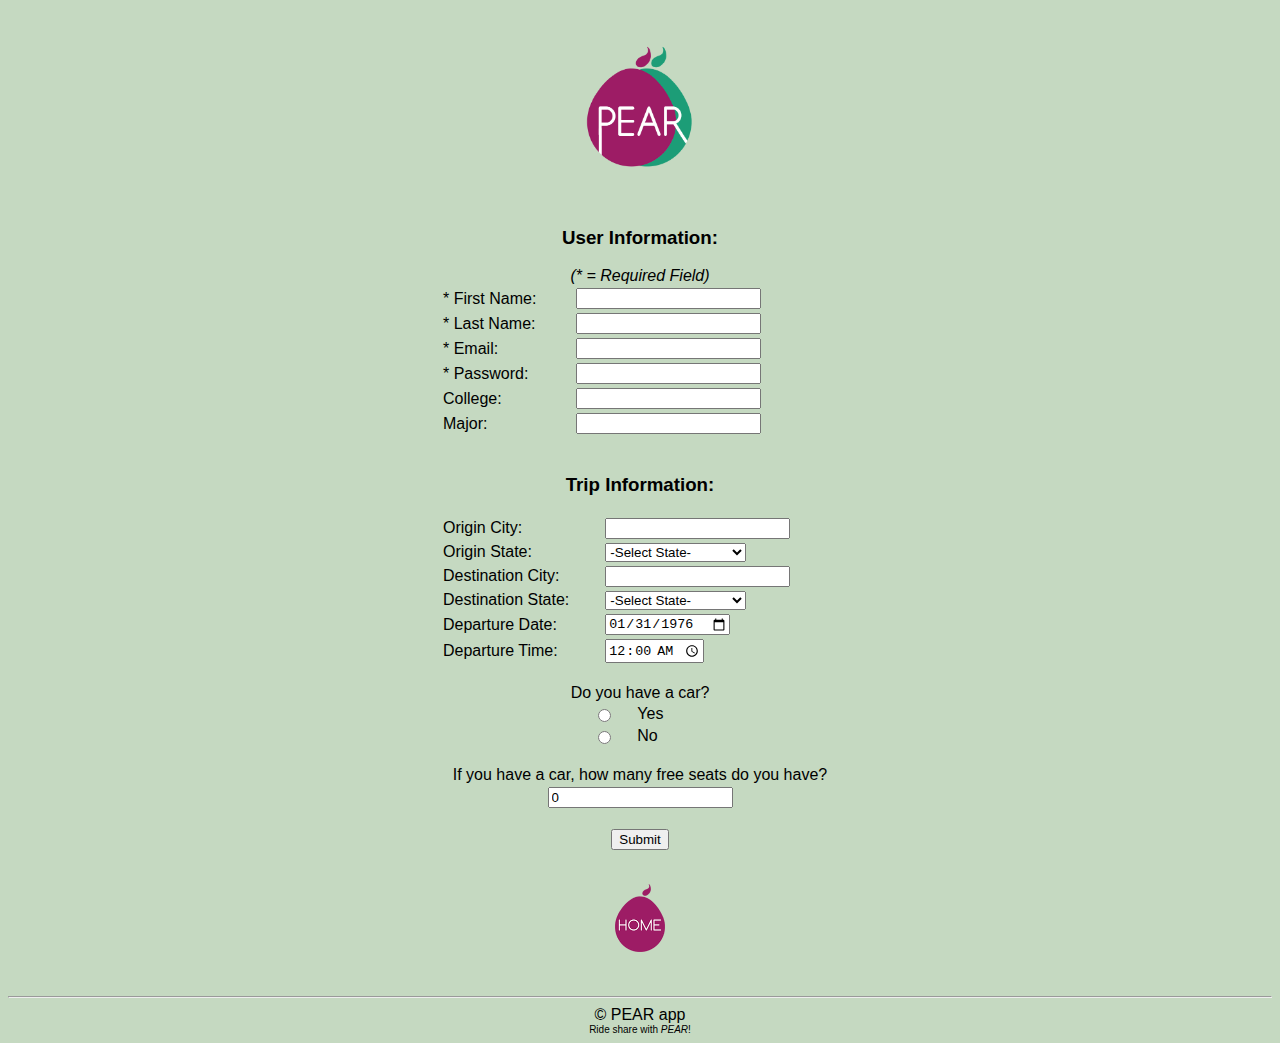
==== newMember.html @ 758a260e "." ====
<HTML>
<TITLE> PEAR - Member Registration
</TITLE>
<STYLE TYPE="text/css">BODY { font-family:sans-serif;}</STYLE>
<BODY BGCOLOR="#c5d9c1" TEXT = "black">

<script type ="text/javascript" src="isEmail.js"></script>
<script type="text/javascript" src="isBlank.js"></script>
<script type ="text/javascript" src="checkRequired.js"></script>

<center>
<br> <br>
<IMG src="Logo.png" width="10%" height="auto", ALIGN = middle><br><br>

<form name="new" action="addMember.php" method="post" onsubmit="return checkRequired();">
<br><h3><b>User Information: </b></h3>
<i>(* = Required Field)</i>
<table width = 400>
<tr><td>* First Name:</td> <td> <input type="text" name="fName" /> </td><td id="fNameReq"></td></tr>
<tr><td>* Last Name: </td> <td> <input type="text" name="lName" /> </td><td id="lNameReq"></td> </tr>
<tr><td>* Email: </td> <td>  <input type="text" name = "Email" /> </td><td id="EmailReq"></td></tr>
<tr><td>* Password: </td> <td> <input type ="password" name = "Pass" /> </td><td id="PassReq"></td></tr>
<tr><td>College: </td> <td> <input type ="text" name = "College" /> </td></tr>
<tr><td>Major: </td> <td> <input type ="text" name = "Major" /> </td></tr>
</table>

<br><h3><b>Trip Information: </b></h3>
<table width = 400>
<tr><td>Origin City:</td> <td> <input type="text" name="oCity" /> </td></tr>
<tr><td>Origin State:</td> <td> <select name="oState">
	<option selected disabled, value="">-Select State-</option>
	<option value="AL">Alabama</option>
	<option value="AK">Alaska</option>
	<option value="AZ">Arizona</option>
	<option value="AR">Arkansas</option>
	<option value="CA">California</option>
	<option value="CO">Colorado</option>
	<option value="CT">Connecticut</option>
	<option value="DE">Delaware</option>
	<option value="DC">District Of Columbia</option>
	<option value="FL">Florida</option>
	<option value="GA">Georgia</option>
	<option value="HI">Hawaii</option>
	<option value="ID">Idaho</option>
	<option value="IL">Illinois</option>
	<option value="IN">Indiana</option>
	<option value="IA">Iowa</option>
	<option value="KS">Kansas</option>
	<option value="KY">Kentucky</option>
	<option value="LA">Louisiana</option>
	<option value="ME">Maine</option>
	<option value="MD">Maryland</option>
	<option value="MA">Massachusetts</option>
	<option value="MI">Michigan</option>
	<option value="MN">Minnesota</option>
	<option value="MS">Mississippi</option>
	<option value="MO">Missouri</option>
	<option value="MT">Montana</option>
	<option value="NE">Nebraska</option>
	<option value="NV">Nevada</option>
	<option value="NH">New Hampshire</option>
	<option value="NJ">New Jersey</option>
	<option value="NM">New Mexico</option>
	<option value="NY">New York</option>
	<option value="NC">North Carolina</option>
	<option value="ND">North Dakota</option>
	<option value="OH">Ohio</option>
	<option value="OK">Oklahoma</option>
	<option value="OR">Oregon</option>
	<option value="PA">Pennsylvania</option>
	<option value="RI">Rhode Island</option>
	<option value="SC">South Carolina</option>
	<option value="SD">South Dakota</option>
	<option value="TN">Tennessee</option>
	<option value="TX">Texas</option>
	<option value="UT">Utah</option>
	<option value="VT">Vermont</option>
	<option value="VA">Virginia</option>
	<option value="WA">Washington</option>
	<option value="WV">West Virginia</option>
	<option value="WI">Wisconsin</option>
	<option value="WY">Wyoming</option>
</select></tr>
<tr><td>Destination City: </td> <td> <input type="text" name="dCity" /> </td> </tr>
<tr><td>Destination State:</td> <td> <select name="dState">
	<option selected disabled value="">-Select State-</option>
	<option value="AL">Alabama</option>
	<option value="AK">Alaska</option>
	<option value="AZ">Arizona</option>
	<option value="AR">Arkansas</option>
	<option value="CA">California</option>
	<option value="CO">Colorado</option>
	<option value="CT">Connecticut</option>
	<option value="DE">Delaware</option>
	<option value="DC">District Of Columbia</option>
	<option value="FL">Florida</option>
	<option value="GA">Georgia</option>
	<option value="HI">Hawaii</option>
	<option value="ID">Idaho</option>
	<option value="IL">Illinois</option>
	<option value="IN">Indiana</option>
	<option value="IA">Iowa</option>
	<option value="KS">Kansas</option>
	<option value="KY">Kentucky</option>
	<option value="LA">Louisiana</option>
	<option value="ME">Maine</option>
	<option value="MD">Maryland</option>
	<option value="MA">Massachusetts</option>
	<option value="MI">Michigan</option>
	<option value="MN">Minnesota</option>
	<option value="MS">Mississippi</option>
	<option value="MO">Missouri</option>
	<option value="MT">Montana</option>
	<option value="NE">Nebraska</option>
	<option value="NV">Nevada</option>
	<option value="NH">New Hampshire</option>
	<option value="NJ">New Jersey</option>
	<option value="NM">New Mexico</option>
	<option value="NY">New York</option>
	<option value="NC">North Carolina</option>
	<option value="ND">North Dakota</option>
	<option value="OH">Ohio</option>
	<option value="OK">Oklahoma</option>
	<option value="OR">Oregon</option>
	<option value="PA">Pennsylvania</option>
	<option value="RI">Rhode Island</option>
	<option value="SC">South Carolina</option>
	<option value="SD">South Dakota</option>
	<option value="TN">Tennessee</option>
	<option value="TX">Texas</option>
	<option value="UT">Utah</option>
	<option value="VT">Vermont</option>
	<option value="VA">Virginia</option>
	<option value="WA">Washington</option>
	<option value="WV">West Virginia</option>
	<option value="WI">Wisconsin</option>
	<option value="WY">Wyoming</option>
</select></tr>
<tr><td>Departure Date:</td> <td> <input type="date" name="dDate" value="1976-01-31" /> </td></tr>
<tr><td>Departure Time: </td> <td> <input type="time" name="dTime" value="00:00:00" /> </td> </tr>
</table>

<br>Do you have a car? <br>
<table width = 100>
<tr><td> <input type="radio" name="Hascar" value="YES" />  </td> <td>Yes </td></tr>
<tr><td> <input type="radio" name="Hascar" value="NO" /> </td> <td> No </td></tr>
</table>
<br>If you have a car, how many free seats do you have?<br>
<table width = 100>
<tr><td> <input type="number" name="Seats" value="0" />  </td> </tr>
</table>

<br><input type="submit" value="Submit">  <br>
</form>
<br>
<a href="isindexSearch.php"><img src='HOME.png' width="4%" height="auto", ALIGN = middle /></a>
<br><br><br>
<hr>
 &copy PEAR app
<br>

<font size = 1> Ride share with <i>PEAR</i>!  </font>

</center>

</BODY>
</HTML>
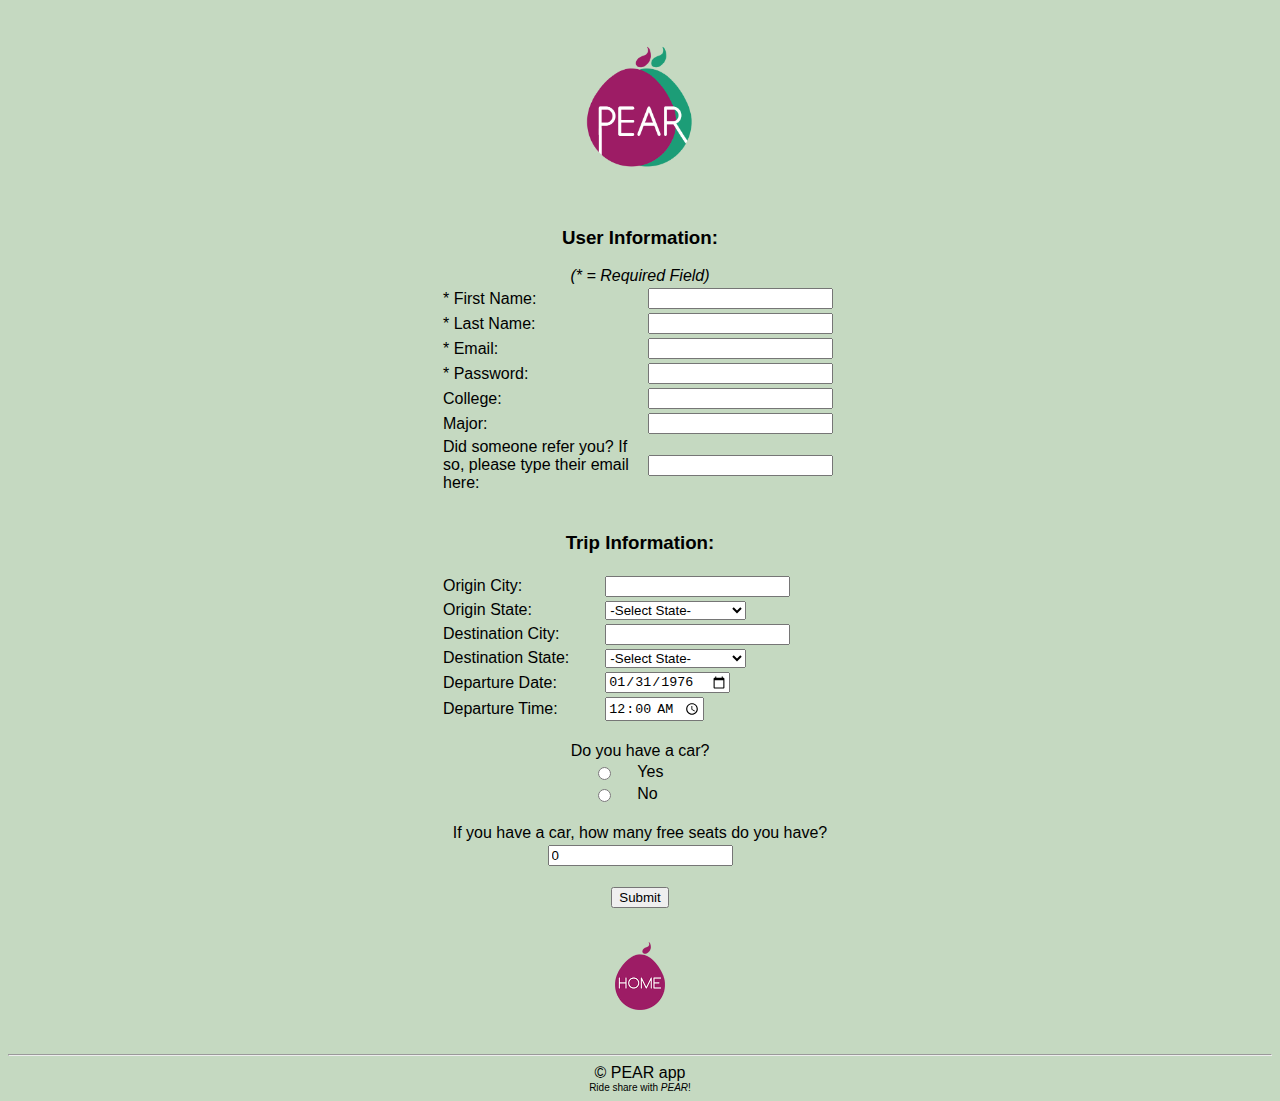
==== commit 43f87f83: "." ====
--- a/newMember.html
+++ b/newMember.html
@@ -22,6 +22,7 @@
 <tr><td>* Password: </td> <td> <input type ="password" name = "Pass" /> </td><td id="PassReq"></td></tr>
 <tr><td>College: </td> <td> <input type ="text" name = "College" /> </td></tr>
 <tr><td>Major: </td> <td> <input type ="text" name = "Major" /> </td></tr>
+<tr><td>Did someone refer you? If so, please type their email here: </td> <td> <input type ="text" name = "Ref" /> </td></tr>
 </table>
 
 <br><h3><b>Trip Information: </b></h3>
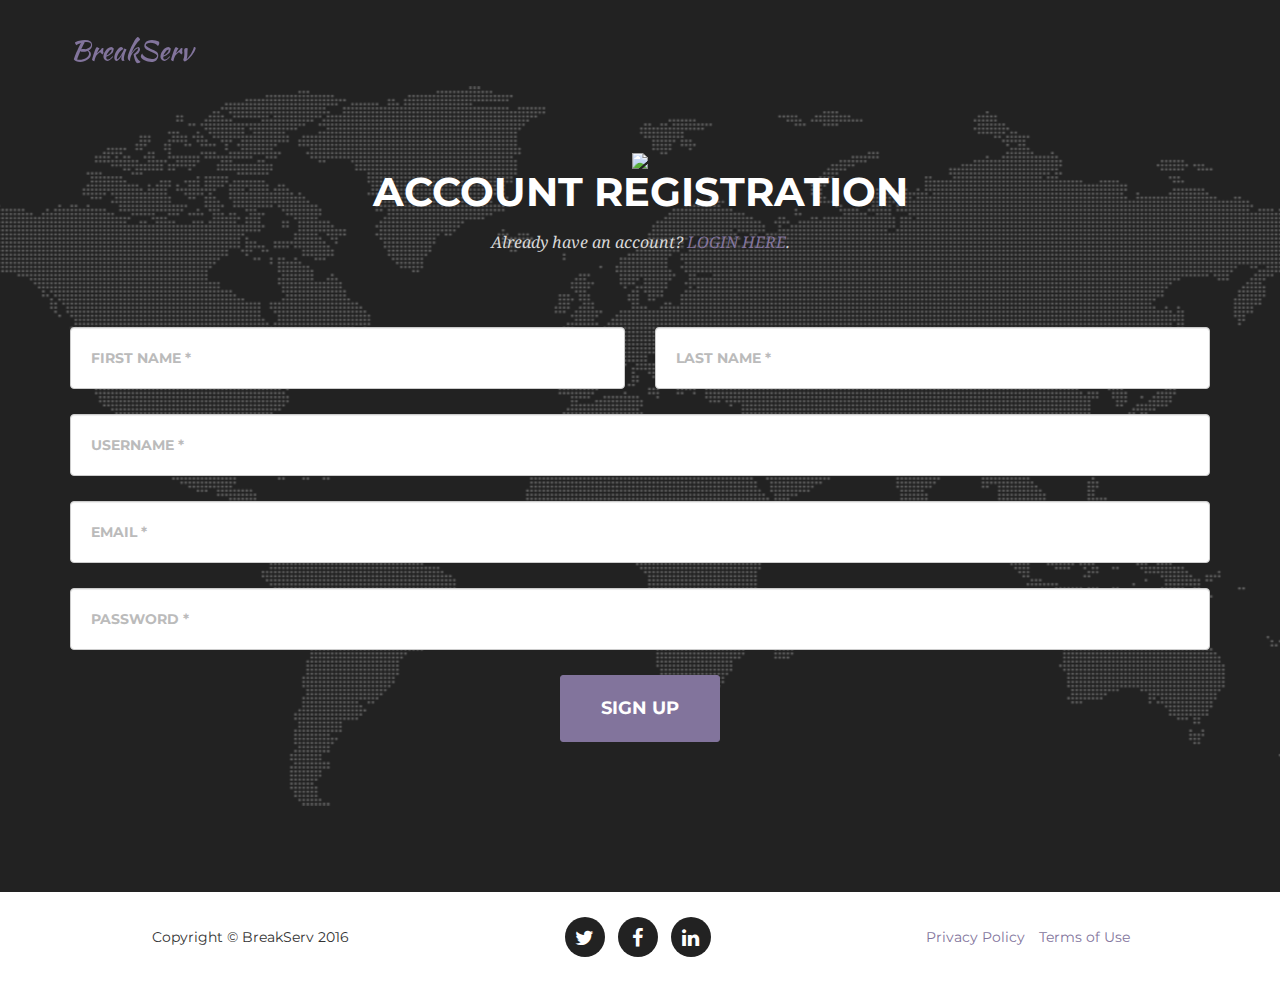
==== commit 102dd42c: "." ====
--- a/newMember.html
+++ b/newMember.html
@@ -1,168 +1,165 @@
-<HTML>
-<TITLE> PEAR - Member Registration
-</TITLE>
-<STYLE TYPE="text/css">BODY { font-family:sans-serif;}</STYLE>
-<BODY BGCOLOR="#c5d9c1" TEXT = "black">
+<!DOCTYPE html>
+<html lang="en">
 
-<script type ="text/javascript" src="isEmail.js"></script>
-<script type="text/javascript" src="isBlank.js"></script>
-<script type ="text/javascript" src="checkRequired.js"></script>
+<head>
 
-<center>
-<br> <br>
-<IMG src="Logo.png" width="10%" height="auto", ALIGN = middle><br><br>
+<!-- ***********************************************************************
+     SKELETAL CODE FROM http://startbootstrap.com/template-overviews/agency/ 
+     *********************************************************************** -->
 
-<form name="new" action="addMember.php" method="post" onsubmit="return checkRequired();">
-<br><h3><b>User Information: </b></h3>
-<i>(* = Required Field)</i>
-<table width = 400>
-<tr><td>* First Name:</td> <td> <input type="text" name="fName" /> </td><td id="fNameReq"></td></tr>
-<tr><td>* Last Name: </td> <td> <input type="text" name="lName" /> </td><td id="lNameReq"></td> </tr>
-<tr><td>* Email: </td> <td>  <input type="text" name = "Email" /> </td><td id="EmailReq"></td></tr>
-<tr><td>* Password: </td> <td> <input type ="password" name = "Pass" /> </td><td id="PassReq"></td></tr>
-<tr><td>College: </td> <td> <input type ="text" name = "College" /> </td></tr>
-<tr><td>Major: </td> <td> <input type ="text" name = "Major" /> </td></tr>
-<tr><td>Did someone refer you? If so, please type their email here: </td> <td> <input type ="text" name = "Ref" /> </td></tr>
-</table>
+    <meta charset="utf-8">
+    <meta http-equiv="X-UA-Compatible" content="IE=edge">
+    <meta name="viewport" content="width=device-width, initial-scale=1">
+    <meta name="description" content="">
+    <meta name="author" content="">
 
-<br><h3><b>Trip Information: </b></h3>
-<table width = 400>
-<tr><td>Origin City:</td> <td> <input type="text" name="oCity" /> </td></tr>
-<tr><td>Origin State:</td> <td> <select name="oState">
-	<option selected disabled, value="">-Select State-</option>
-	<option value="AL">Alabama</option>
-	<option value="AK">Alaska</option>
-	<option value="AZ">Arizona</option>
-	<option value="AR">Arkansas</option>
-	<option value="CA">California</option>
-	<option value="CO">Colorado</option>
-	<option value="CT">Connecticut</option>
-	<option value="DE">Delaware</option>
-	<option value="DC">District Of Columbia</option>
-	<option value="FL">Florida</option>
-	<option value="GA">Georgia</option>
-	<option value="HI">Hawaii</option>
-	<option value="ID">Idaho</option>
-	<option value="IL">Illinois</option>
-	<option value="IN">Indiana</option>
-	<option value="IA">Iowa</option>
-	<option value="KS">Kansas</option>
-	<option value="KY">Kentucky</option>
-	<option value="LA">Louisiana</option>
-	<option value="ME">Maine</option>
-	<option value="MD">Maryland</option>
-	<option value="MA">Massachusetts</option>
-	<option value="MI">Michigan</option>
-	<option value="MN">Minnesota</option>
-	<option value="MS">Mississippi</option>
-	<option value="MO">Missouri</option>
-	<option value="MT">Montana</option>
-	<option value="NE">Nebraska</option>
-	<option value="NV">Nevada</option>
-	<option value="NH">New Hampshire</option>
-	<option value="NJ">New Jersey</option>
-	<option value="NM">New Mexico</option>
-	<option value="NY">New York</option>
-	<option value="NC">North Carolina</option>
-	<option value="ND">North Dakota</option>
-	<option value="OH">Ohio</option>
-	<option value="OK">Oklahoma</option>
-	<option value="OR">Oregon</option>
-	<option value="PA">Pennsylvania</option>
-	<option value="RI">Rhode Island</option>
-	<option value="SC">South Carolina</option>
-	<option value="SD">South Dakota</option>
-	<option value="TN">Tennessee</option>
-	<option value="TX">Texas</option>
-	<option value="UT">Utah</option>
-	<option value="VT">Vermont</option>
-	<option value="VA">Virginia</option>
-	<option value="WA">Washington</option>
-	<option value="WV">West Virginia</option>
-	<option value="WI">Wisconsin</option>
-	<option value="WY">Wyoming</option>
-</select></tr>
-<tr><td>Destination City: </td> <td> <input type="text" name="dCity" /> </td> </tr>
-<tr><td>Destination State:</td> <td> <select name="dState">
-	<option selected disabled value="">-Select State-</option>
-	<option value="AL">Alabama</option>
-	<option value="AK">Alaska</option>
-	<option value="AZ">Arizona</option>
-	<option value="AR">Arkansas</option>
-	<option value="CA">California</option>
-	<option value="CO">Colorado</option>
-	<option value="CT">Connecticut</option>
-	<option value="DE">Delaware</option>
-	<option value="DC">District Of Columbia</option>
-	<option value="FL">Florida</option>
-	<option value="GA">Georgia</option>
-	<option value="HI">Hawaii</option>
-	<option value="ID">Idaho</option>
-	<option value="IL">Illinois</option>
-	<option value="IN">Indiana</option>
-	<option value="IA">Iowa</option>
-	<option value="KS">Kansas</option>
-	<option value="KY">Kentucky</option>
-	<option value="LA">Louisiana</option>
-	<option value="ME">Maine</option>
-	<option value="MD">Maryland</option>
-	<option value="MA">Massachusetts</option>
-	<option value="MI">Michigan</option>
-	<option value="MN">Minnesota</option>
-	<option value="MS">Mississippi</option>
-	<option value="MO">Missouri</option>
-	<option value="MT">Montana</option>
-	<option value="NE">Nebraska</option>
-	<option value="NV">Nevada</option>
-	<option value="NH">New Hampshire</option>
-	<option value="NJ">New Jersey</option>
-	<option value="NM">New Mexico</option>
-	<option value="NY">New York</option>
-	<option value="NC">North Carolina</option>
-	<option value="ND">North Dakota</option>
-	<option value="OH">Ohio</option>
-	<option value="OK">Oklahoma</option>
-	<option value="OR">Oregon</option>
-	<option value="PA">Pennsylvania</option>
-	<option value="RI">Rhode Island</option>
-	<option value="SC">South Carolina</option>
-	<option value="SD">South Dakota</option>
-	<option value="TN">Tennessee</option>
-	<option value="TX">Texas</option>
-	<option value="UT">Utah</option>
-	<option value="VT">Vermont</option>
-	<option value="VA">Virginia</option>
-	<option value="WA">Washington</option>
-	<option value="WV">West Virginia</option>
-	<option value="WI">Wisconsin</option>
-	<option value="WY">Wyoming</option>
-</select></tr>
-<tr><td>Departure Date:</td> <td> <input type="date" name="dDate" value="1976-01-31" /> </td></tr>
-<tr><td>Departure Time: </td> <td> <input type="time" name="dTime" value="00:00:00" /> </td> </tr>
-</table>
+    <title>BreakServ - Register</title>
 
-<br>Do you have a car? <br>
-<table width = 100>
-<tr><td> <input type="radio" name="Hascar" value="YES" />  </td> <td>Yes </td></tr>
-<tr><td> <input type="radio" name="Hascar" value="NO" /> </td> <td> No </td></tr>
-</table>
-<br>If you have a car, how many free seats do you have?<br>
-<table width = 100>
-<tr><td> <input type="number" name="Seats" value="0" />  </td> </tr>
-</table>
+    <!-- Bootstrap Core CSS -->
+    <link href="css/bootstrap.min.css" rel="stylesheet">
 
-<br><input type="submit" value="Submit">  <br>
-</form>
-<br>
-<a href="isindexSearch.php"><img src='HOME.png' width="4%" height="auto", ALIGN = middle /></a>
-<br><br><br>
-<hr>
- &copy PEAR app
-<br>
+    <!-- Custom CSS -->
+    <link href="css/agency.css" rel="stylesheet">
 
-<font size = 1> Ride share with <i>PEAR</i>!  </font>
+    <!-- Custom Fonts -->
+    <link href="font-awesome/css/font-awesome.min.css" rel="stylesheet" type="text/css">
+    <link href="https://fonts.googleapis.com/css?family=Montserrat:400,700" rel="stylesheet" type="text/css">
+    <link href='https://fonts.googleapis.com/css?family=Kaushan+Script' rel='stylesheet' type='text/css'>
+    <link href='https://fonts.googleapis.com/css?family=Droid+Serif:400,700,400italic,700italic' rel='stylesheet' type='text/css'>
+    <link href='https://fonts.googleapis.com/css?family=Roboto+Slab:400,100,300,700' rel='stylesheet' type='text/css'>
 
-</center>
+    <!-- HTML5 Shim and Respond.js IE8 support of HTML5 elements and media queries -->
+    <!-- WARNING: Respond.js doesn't work if you view the page via file:// -->
+    <!--[if lt IE 9]>
+        <script src="https://oss.maxcdn.com/libs/html5shiv/3.7.0/html5shiv.js"></script>
+        <script src="https://oss.maxcdn.com/libs/respond.js/1.4.2/respond.min.js"></script>
+    <![endif]-->
 
-</BODY>
-</HTML>
+</head>
+
+<body id="page-top" class="index">
+
+    <!-- Navigation -->
+    <nav class="navbar navbar-default navbar-fixed-top">
+        <div class="container">
+            <!-- Brand and toggle get grouped for better mobile display -->
+            <div class="navbar-header page-scroll">
+                <button type="button" class="navbar-toggle" data-toggle="collapse" data-target="#bs-example-navbar-collapse-1">
+                    <span class="sr-only">Toggle navigation</span>
+                    <span class="icon-bar"></span>
+                    <span class="icon-bar"></span>
+                    <span class="icon-bar"></span>
+                </button>
+                <!-- Header image from http://www.govisithawaii.com/2013/03/05/our-kauai-dining-guide-has-been-updated/ -->
+                <a class="navbar-brand page-scroll" href="http://atian.mycpanel2.princeton.edu/breakserv/index.html">BreakServ</a>
+            </div>
+
+            <!-- Collect the nav links, forms, and other content for toggling -->
+            <div class="collapse navbar-collapse" id="bs-example-navbar-collapse-1">
+                <ul class="nav navbar-nav navbar-right">
+                    <li class="hidden">
+                        <a href="#page-top"></a>
+                    </li>
+                </ul>
+            </div>
+            <!-- /.navbar-collapse -->
+        </div>
+        <!-- /.container-fluid -->
+    </nav>
+
+    <!-- Registration Section -->
+    <section id="login">
+    <div class="container">
+         <div class="row">
+             <div class="col-lg-12 text-center">
+                 <div class="intro-heading"><img src="http://atian.mycpanel2.princeton.edu/breakserv/img/BSLogo.png" width=80%></div>
+                 <h2 class="section-heading">Account Registration</h2>
+                 <h3 class="section-subheading text-muted">Already have an account? <a href="http://atian.mycpanel2.princeton.edu/breakserv/index.html#login">LOGIN HERE</a>.</h3>
+             </div>
+         </div>
+
+         <div class="row">
+             <div class="col-lg-12 text-center">
+                <FORM action="addMember.php" method="post">
+                    <div class="row">
+
+                        <div class="col-md-6">
+                            <div class="form-group">
+                            <input type="text" class="form-control" placeholder="First Name *" name="fName" required data-validation-required-message="Please enter your first name.">
+                            </div>
+                        </div>
+                    
+                        <div class="col-md-6">
+                            <div class="form-group">
+                            <input type="text" class="form-control" placeholder="Last Name *" name="lName" required data-validation-required-message="Please enter your last name.">
+                            </div>
+                        </div>
+                     </div>
+
+                     <div class="form-group">
+                         <input type="text" class="form-control" placeholder="Username *" name="User" required data-validation-required-message="Please enter your username.">
+                     </div>
+
+                     <div class="form-group">
+                         <input type="text" class="form-control" placeholder="Email *" name="Email" required data-validation-required-message="Please enter your email.">
+                     </div>
+
+                     <div class="form-group">
+                         <input type="password" class="form-control" placeholder="Password *" name="Pass" required data-validation-required-message="Please enter your password.">
+                     </div>
+
+                     <button type="submit" class="btn btn-xl">Sign Up</button></center>
+                </FORM>
+            </div>
+         </div>
+    </section>
+
+    <footer>
+        <div class="container">
+            <div class="row">
+                <div class="col-md-4">
+                    <span class="copyright">Copyright &copy; BreakServ 2016</span>
+                </div>
+                <div class="col-md-4">
+                    <ul class="list-inline social-buttons">
+                        <li><a href="#"><i class="fa fa-twitter"></i></a>
+                        </li>
+                        <li><a href="#"><i class="fa fa-facebook"></i></a>
+                        </li>
+                        <li><a href="#"><i class="fa fa-linkedin"></i></a>
+                        </li>
+                    </ul>
+                </div>
+                <div class="col-md-4">
+                    <ul class="list-inline quicklinks">
+                        <li><a href="#">Privacy Policy</a>
+                        </li>
+                        <li><a href="#">Terms of Use</a>
+                        </li>
+                    </ul>
+                </div>
+            </div>
+        </div>
+    </footer>
+
+    <!-- jQuery -->
+    <script src="js/jquery.js"></script>
+
+    <!-- Bootstrap Core JavaScript -->
+    <script src="js/bootstrap.min.js"></script>
+
+    <!-- Plugin JavaScript -->
+    <script src="http://cdnjs.cloudflare.com/ajax/libs/jquery-easing/1.3/jquery.easing.min.js"></script>
+    <script src="js/classie.js"></script>
+    <script src="js/cbpAnimatedHeader.js"></script>
+
+    <!-- Contact Form JavaScript -->
+    <script src="js/jqBootstrapValidation.js"></script>
+    <script src="js/contact_me.js"></script>
+
+    <!-- Custom Theme JavaScript -->
+    <script src="js/agency.js"></script>
+
+</body>
+
+</html>
--- a/css/agency.css
+++ b/css/agency.css
@@ -0,0 +1 @@
+body{overflow-x:hidden;font-family:"Roboto Slab","Helvetica Neue",Helvetica,Arial,sans-serif}.text-muted{color:#d8d8d8}.text-primary{color:#82749c}p{font-size:14px;line-height:1.75}p.large{font-size:16px}a,a:hover,a:focus,a:active,a.active{outline:0}a{color:#82749c}a:hover,a:focus,a:active,a.active{color:#749c76}h1,h2,h3,h4,h5,h6{font-family:Montserrat,"Helvetica Neue",Helvetica,Arial,sans-serif;text-transform:uppercase;font-weight:700}.img-centered{margin:0 auto}.bg-light-gray{background-color:#f7f7f7}.bg-darkest-gray{background-color:#222}.btn-primary{color:#fff;background-color:#82749c;border-color:#82749c;font-family:Montserrat,"Helvetica Neue",Helvetica,Arial,sans-serif;text-transform:uppercase;font-weight:700}.btn-primary:hover,.btn-primary:focus,.btn-primary:active,.btn-primary.active,.open .dropdown-toggle.btn-primary{color:#fff;background-color:#749c76;border-color:#f6bf01}.btn-primary:active,.btn-primary.active,.open .dropdown-toggle.btn-primary{background-image:none}.btn-primary.disabled,.btn-primary[disabled],fieldset[disabled] .btn-primary,.btn-primary.disabled:hover,.btn-primary[disabled]:hover,fieldset[disabled] .btn-primary:hover,.btn-primary.disabled:focus,.btn-primary[disabled]:focus,fieldset[disabled] .btn-primary:focus,.btn-primary.disabled:active,.btn-primary[disabled]:active,fieldset[disabled] .btn-primary:active,.btn-primary.disabled.active,.btn-primary[disabled].active,fieldset[disabled] .btn-primary.active{background-color:#82749c;border-color:#82749c}.btn-primary .badge{color:#82749c;background-color:#fff}.btn-xl{color:#fff;background-color:#82749c;border-color:#82749c;font-family:Montserrat,"Helvetica Neue",Helvetica,Arial,sans-serif;text-transform:uppercase;font-weight:700;border-radius:3px;font-size:18px;padding:20px 40px}.btn-xl:hover,.btn-xl:focus,.btn-xl:active,.btn-xl.active,.open .dropdown-toggle.btn-xl{color:#fff;background-color:#749c76;border-color:#f6bf01}.btn-xl:active,.btn-xl.active,.open .dropdown-toggle.btn-xl{background-image:none}.btn-xl.disabled,.btn-xl[disabled],fieldset[disabled] .btn-xl,.btn-xl.disabled:hover,.btn-xl[disabled]:hover,fieldset[disabled] .btn-xl:hover,.btn-xl.disabled:focus,.btn-xl[disabled]:focus,fieldset[disabled] .btn-xl:focus,.btn-xl.disabled:active,.btn-xl[disabled]:active,fieldset[disabled] .btn-xl:active,.btn-xl.disabled.active,.btn-xl[disabled].active,fieldset[disabled] .btn-xl.active{background-color:#82749c;border-color:#82749c}.btn-xl .badge{color:#82749c;background-color:#fff}.navbar-default{background-color:#222;border-color:transparent}.navbar-default .navbar-brand{color:#82749c;font-family:"Kaushan Script","Helvetica Neue",Helvetica,Arial,cursive}.navbar-default .navbar-brand:hover,.navbar-default .navbar-brand:focus,.navbar-default .navbar-brand:active,.navbar-default .navbar-brand.active{color:#749c76}.navbar-default .navbar-collapse{border-color:rgba(255,255,255,.02)}.navbar-default .navbar-toggle{background-color:#82749c;border-color:#82749c}.navbar-default .navbar-toggle .icon-bar{background-color:#fff}.navbar-default .navbar-toggle:hover,.navbar-default .navbar-toggle:focus{background-color:#82749c}.navbar-default .nav li a{font-family:Montserrat,"Helvetica Neue",Helvetica,Arial,sans-serif;text-transform:uppercase;font-weight:400;letter-spacing:1px;color:#fff}.navbar-default .nav li a:hover,.navbar-default .nav li a:focus{color:#82749c;outline:0}.navbar-default .navbar-nav>.active>a{border-radius:0;color:#fff;background-color:#82749c}.navbar-default .navbar-nav>.active>a:hover,.navbar-default .navbar-nav>.active>a:focus{color:#fff;background-color:#749c76}@media (min-width:768px){.navbar-default{background-color:transparent;padding:25px 0;-webkit-transition:padding .3s;-moz-transition:padding .3s;transition:padding .3s;border:0}.navbar-default .navbar-brand{font-size:2em;-webkit-transition:all .3s;-moz-transition:all .3s;transition:all .3s}.navbar-default .navbar-nav>.active>a{border-radius:3px}.navbar-default.navbar-shrink{background-color:#222;padding:10px 0}.navbar-default.navbar-shrink .navbar-brand{font-size:1.5em}}header{background-image:url(../img/header-bg.jpg);background-repeat:none;background-attachment:scroll;background-position:center center;-webkit-background-size:cover;-moz-background-size:cover;background-size:cover;-o-background-size:cover;text-align:center;color:#fff}header .intro-text{padding-top:100px;padding-bottom:50px}header .intro-text .intro-lead-in{font-family:"Droid Serif","Helvetica Neue",Helvetica,Arial,sans-serif;font-style:italic;font-size:22px;line-height:22px;margin-bottom:25px}header .intro-text .intro-heading{font-family:Montserrat,"Helvetica Neue",Helvetica,Arial,sans-serif;text-transform:uppercase;font-weight:700;font-size:50px;line-height:50px;margin-bottom:25px}@media (min-width:768px){header .intro-text{padding-top:300px;padding-bottom:200px}header .intro-text .intro-lead-in{font-family:"Droid Serif","Helvetica Neue",Helvetica,Arial,sans-serif;font-style:italic;font-size:40px;line-height:40px;margin-bottom:25px}header .intro-text .intro-heading{font-family:Montserrat,"Helvetica Neue",Helvetica,Arial,sans-serif;text-transform:uppercase;font-weight:700;font-size:75px;line-height:75px;margin-bottom:50px}}section{padding:100px 0}section h2.section-heading{font-size:40px;margin-top:0;margin-bottom:15px}section h3.section-subheading{font-size:16px;font-family:"Droid Serif","Helvetica Neue",Helvetica,Arial,sans-serif;text-transform:none;font-style:italic;font-weight:400;margin-bottom:75px}@media (min-width:768px){section{padding:150px 0}}.service-heading{margin:15px 0;text-transform:none}#portfolio .portfolio-item{margin:0 0 15px;right:0}#portfolio .portfolio-item .portfolio-link{display:block;position:relative;max-width:400px;margin:0 auto}#portfolio .portfolio-item .portfolio-link .portfolio-hover{background:rgba(254,209,54,.9);position:absolute;width:100%;height:100%;opacity:0;transition:all ease .5s;-webkit-transition:all ease .5s;-moz-transition:all ease .5s}#portfolio .portfolio-item .portfolio-link .portfolio-hover:hover{opacity:1}#portfolio .portfolio-item .portfolio-link .portfolio-hover .portfolio-hover-content{position:absolute;width:100%;height:20px;font-size:20px;text-align:center;top:50%;margin-top:-12px;color:#fff}#portfolio .portfolio-item .portfolio-link .portfolio-hover .portfolio-hover-content i{margin-top:-12px}#portfolio .portfolio-item .portfolio-link .portfolio-hover .portfolio-hover-content h3,#portfolio .portfolio-item .portfolio-link .portfolio-hover .portfolio-hover-content h4{margin:0}#portfolio .portfolio-item .portfolio-caption{max-width:400px;margin:0 auto;background-color:#fff;text-align:center;padding:25px}#portfolio .portfolio-item .portfolio-caption h4{text-transform:none;margin:0}#portfolio .portfolio-item .portfolio-caption p{font-family:"Droid Serif","Helvetica Neue",Helvetica,Arial,sans-serif;font-style:italic;font-size:16px;margin:0}#portfolio *{z-index:2}@media (min-width:767px){#portfolio .portfolio-item{margin:0 0 30px}}.timeline{list-style:none;padding:0;position:relative}.timeline:before{top:0;bottom:0;position:absolute;content:"";width:2px;background-color:#f1f1f1;left:40px;margin-left:-1.5px}.timeline>li{margin-bottom:50px;position:relative;min-height:50px}.timeline>li:before,.timeline>li:after{content:" ";display:table}.timeline>li:after{clear:both}.timeline>li .timeline-panel{width:100%;float:right;padding:0 20px 0 100px;position:relative;text-align:left}.timeline>li .timeline-panel:before{border-left-width:0;border-right-width:15px;left:-15px;right:auto}.timeline>li .timeline-panel:after{border-left-width:0;border-right-width:14px;left:-14px;right:auto}.timeline>li .timeline-image{left:0;margin-left:0;width:80px;height:80px;position:absolute;z-index:100;background-color:#82749c;color:#fff;border-radius:100%;border:7px solid #f1f1f1;text-align:center}.timeline>li .timeline-image h4{font-size:10px;margin-top:12px;line-height:14px}.timeline>li.timeline-inverted>.timeline-panel{float:right;text-align:left;padding:0 20px 0 100px}.timeline>li.timeline-inverted>.timeline-panel:before{border-left-width:0;border-right-width:15px;left:-15px;right:auto}.timeline>li.timeline-inverted>.timeline-panel:after{border-left-width:0;border-right-width:14px;left:-14px;right:auto}.timeline>li:last-child{margin-bottom:0}.timeline .timeline-heading h4{margin-top:0;color:inherit}.timeline .timeline-heading h4.subheading{text-transform:none}.timeline .timeline-body>p,.timeline .timeline-body>ul{margin-bottom:0}@media (min-width:768px){.timeline:before{left:50%}.timeline>li{margin-bottom:100px;min-height:100px}.timeline>li .timeline-panel{width:41%;float:left;padding:0 20px 20px 30px;text-align:right}.timeline>li .timeline-image{width:100px;height:100px;left:50%;margin-left:-50px}.timeline>li .timeline-image h4{font-size:13px;margin-top:16px;line-height:18px}.timeline>li.timeline-inverted>.timeline-panel{float:right;text-align:left;padding:0 30px 20px 20px}}@media (min-width:992px){.timeline>li{min-height:150px}.timeline>li .timeline-panel{padding:0 20px 20px}.timeline>li .timeline-image{width:150px;height:150px;margin-left:-75px}.timeline>li .timeline-image h4{font-size:18px;margin-top:30px;line-height:26px}.timeline>li.timeline-inverted>.timeline-panel{padding:0 20px 20px}}@media (min-width:1200px){.timeline>li{min-height:170px}.timeline>li .timeline-panel{padding:0 20px 20px 100px}.timeline>li .timeline-image{width:170px;height:170px;margin-left:-85px}.timeline>li .timeline-image h4{margin-top:40px}.timeline>li.timeline-inverted>.timeline-panel{padding:0 100px 20px 20px}}.team-member{text-align:center;margin-bottom:50px}.team-member img{margin:0 auto;border:7px solid #fff}.team-member h4{margin-top:25px;margin-bottom:0;text-transform:none}.team-member p{margin-top:0}aside.clients img{margin:50px auto}section#login{background-color:#222;background-image:url(../img/map-image.png);background-position:center;background-repeat:no-repeat}section#login .section-heading{color:#fff}section#login .form-group{margin-bottom:25px}section#login .form-group input,section#login .form-group textarea{padding:20px}section#login .form-group input.form-control{height:auto}section#login .form-group textarea.form-control{height:236px}section#login .form-control:focus{border-color:#82749c;box-shadow:none}section#login ::-webkit-input-placeholder{font-family:Montserrat,"Helvetica Neue",Helvetica,Arial,sans-serif;text-transform:uppercase;font-weight:700;color:#bbb}section#login :-moz-placeholder{font-family:Montserrat,"Helvetica Neue",Helvetica,Arial,sans-serif;text-transform:uppercase;font-weight:700;color:#bbb}section#login ::-moz-placeholder{font-family:Montserrat,"Helvetica Neue",Helvetica,Arial,sans-serif;text-transform:uppercase;font-weight:700;color:#bbb}section#login :-ms-input-placeholder{font-family:Montserrat,"Helvetica Neue",Helvetica,Arial,sans-serif;text-transform:uppercase;font-weight:700;color:#bbb}section#login .text-danger{color:#e74c3c}footer{padding:25px 0;text-align:center}footer span.copyright{line-height:40px;font-family:Montserrat,"Helvetica Neue",Helvetica,Arial,sans-serif;text-transform:uppercase;text-transform:none}footer ul.quicklinks{margin-bottom:0;line-height:40px;font-family:Montserrat,"Helvetica Neue",Helvetica,Arial,sans-serif;text-transform:uppercase;text-transform:none}ul.social-buttons{margin-bottom:0}ul.social-buttons li a{display:block;background-color:#222;height:40px;width:40px;border-radius:100%;font-size:20px;line-height:40px;color:#fff;outline:0;-webkit-transition:all .3s;-moz-transition:all .3s;transition:all .3s}ul.social-buttons li a:hover,ul.social-buttons li a:focus,ul.social-buttons li a:active{background-color:#82749c}.btn:focus,.btn:active,.btn.active,.btn:active:focus{outline:0}.portfolio-modal .modal-content{border-radius:0;background-clip:border-box;-webkit-box-shadow:none;box-shadow:none;border:0;min-height:100%;padding:100px 0;text-align:center}.portfolio-modal .modal-content h2{margin-bottom:15px;font-size:3em}.portfolio-modal .modal-content p{margin-bottom:30px}.portfolio-modal .modal-content p.item-intro{margin:20px 0 30px;font-family:"Droid Serif","Helvetica Neue",Helvetica,Arial,sans-serif;font-style:italic;font-size:16px}.portfolio-modal .modal-content ul.list-inline{margin-bottom:30px;margin-top:0}.portfolio-modal .modal-content img{margin-bottom:30px}.portfolio-modal .close-modal{position:absolute;width:75px;height:75px;background-color:transparent;top:25px;right:25px;cursor:pointer}.portfolio-modal .close-modal:hover{opacity:.3}.portfolio-modal .close-modal .lr{height:75px;width:1px;margin-left:35px;background-color:#222;transform:rotate(45deg);-ms-transform:rotate(45deg);-webkit-transform:rotate(45deg);z-index:1051}.portfolio-modal .close-modal .lr .rl{height:75px;width:1px;background-color:#222;transform:rotate(90deg);-ms-transform:rotate(90deg);-webkit-transform:rotate(90deg);z-index:1052}.portfolio-modal .modal-backdrop{opacity:0;display:none}::-moz-selection{text-shadow:none;background:#82749c}::selection{text-shadow:none;background:#82749c}img::selection{background:0 0}img::-moz-selection{background:0 0}body{webkit-tap-highlight-color:#82749c}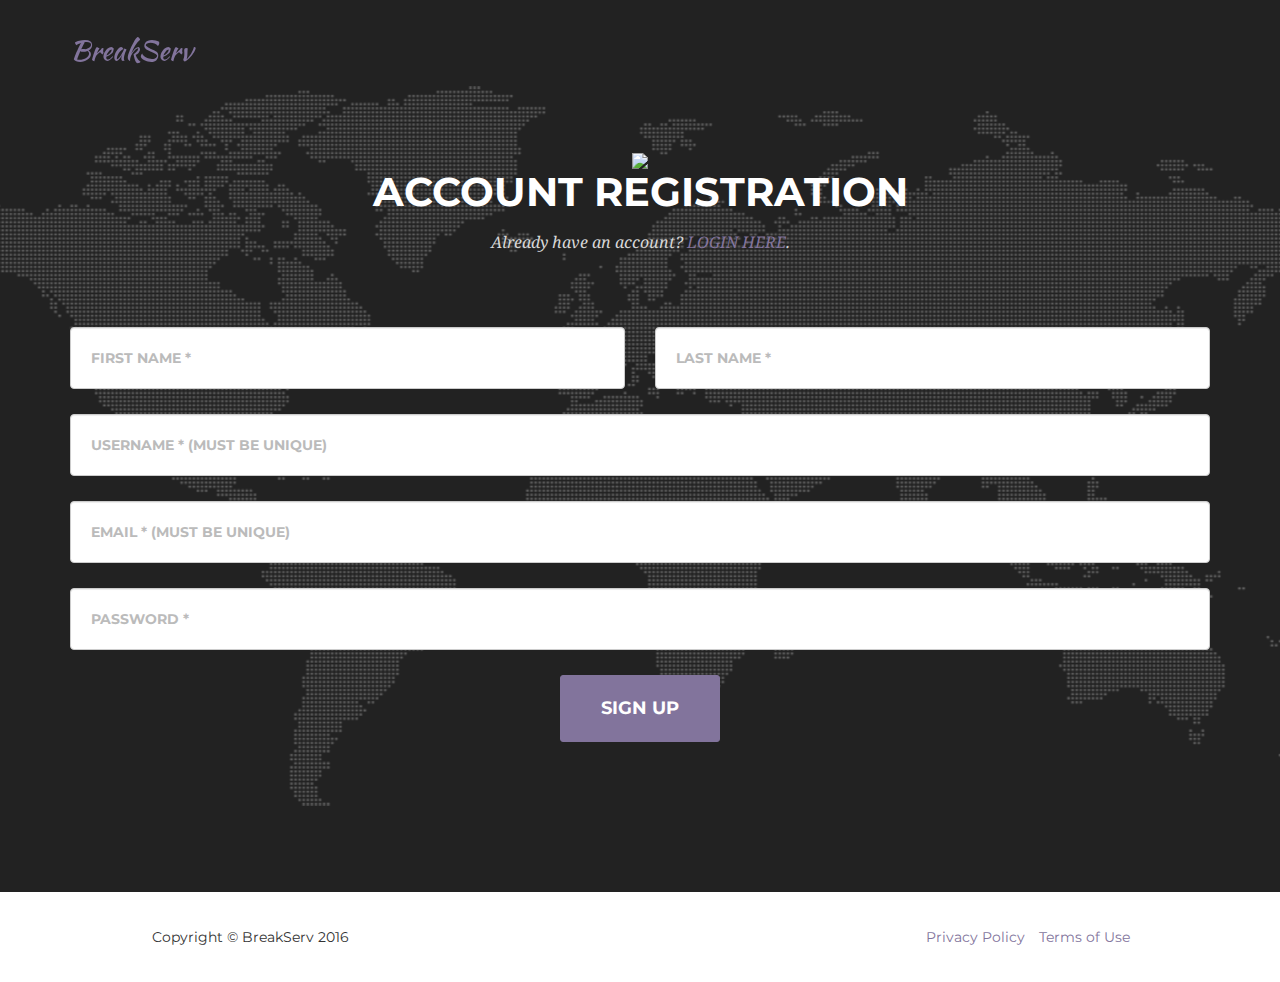
==== commit 64a54ebf: "." ====
--- a/newMember.html
+++ b/newMember.html
@@ -4,7 +4,7 @@
 <head>
 
 <!-- ***********************************************************************
-     SKELETAL CODE FROM http://startbootstrap.com/template-overviews/agency/ 
+     TEMPLATE FROM http://startbootstrap.com/template-overviews/agency/ 
      *********************************************************************** -->
 
     <meta charset="utf-8">
@@ -97,11 +97,11 @@
                      </div>
 
                      <div class="form-group">
-                         <input type="text" class="form-control" placeholder="Username *" name="User" required data-validation-required-message="Please enter your username.">
+                         <input type="text" class="form-control" placeholder="Username * (must be unique)" name="User" required data-validation-required-message="Please enter your username.">
                      </div>
 
                      <div class="form-group">
-                         <input type="text" class="form-control" placeholder="Email *" name="Email" required data-validation-required-message="Please enter your email.">
+                         <input type="text" class="form-control" placeholder="Email * (must be unique)" name="Email" required data-validation-required-message="Please enter your email.">
                      </div>
 
                      <div class="form-group">
@@ -122,17 +122,11 @@
                 </div>
                 <div class="col-md-4">
                     <ul class="list-inline social-buttons">
-                        <li><a href="#"><i class="fa fa-twitter"></i></a>
-                        </li>
-                        <li><a href="#"><i class="fa fa-facebook"></i></a>
-                        </li>
-                        <li><a href="#"><i class="fa fa-linkedin"></i></a>
-                        </li>
                     </ul>
                 </div>
                 <div class="col-md-4">
                     <ul class="list-inline quicklinks">
-                        <li><a href="#">Privacy Policy</a>
+                        <li><a href="pp.html" target="_blank">Privacy Policy</a>
                         </li>
                         <li><a href="#">Terms of Use</a>
                         </li>
--- a/css/agency.css
+++ b/css/agency.css
@@ -1 +1,7 @@
-body{overflow-x:hidden;font-family:"Roboto Slab","Helvetica Neue",Helvetica,Arial,sans-serif}.text-muted{color:#d8d8d8}.text-primary{color:#82749c}p{font-size:14px;line-height:1.75}p.large{font-size:16px}a,a:hover,a:focus,a:active,a.active{outline:0}a{color:#82749c}a:hover,a:focus,a:active,a.active{color:#749c76}h1,h2,h3,h4,h5,h6{font-family:Montserrat,"Helvetica Neue",Helvetica,Arial,sans-serif;text-transform:uppercase;font-weight:700}.img-centered{margin:0 auto}.bg-light-gray{background-color:#f7f7f7}.bg-darkest-gray{background-color:#222}.btn-primary{color:#fff;background-color:#82749c;border-color:#82749c;font-family:Montserrat,"Helvetica Neue",Helvetica,Arial,sans-serif;text-transform:uppercase;font-weight:700}.btn-primary:hover,.btn-primary:focus,.btn-primary:active,.btn-primary.active,.open .dropdown-toggle.btn-primary{color:#fff;background-color:#749c76;border-color:#f6bf01}.btn-primary:active,.btn-primary.active,.open .dropdown-toggle.btn-primary{background-image:none}.btn-primary.disabled,.btn-primary[disabled],fieldset[disabled] .btn-primary,.btn-primary.disabled:hover,.btn-primary[disabled]:hover,fieldset[disabled] .btn-primary:hover,.btn-primary.disabled:focus,.btn-primary[disabled]:focus,fieldset[disabled] .btn-primary:focus,.btn-primary.disabled:active,.btn-primary[disabled]:active,fieldset[disabled] .btn-primary:active,.btn-primary.disabled.active,.btn-primary[disabled].active,fieldset[disabled] .btn-primary.active{background-color:#82749c;border-color:#82749c}.btn-primary .badge{color:#82749c;background-color:#fff}.btn-xl{color:#fff;background-color:#82749c;border-color:#82749c;font-family:Montserrat,"Helvetica Neue",Helvetica,Arial,sans-serif;text-transform:uppercase;font-weight:700;border-radius:3px;font-size:18px;padding:20px 40px}.btn-xl:hover,.btn-xl:focus,.btn-xl:active,.btn-xl.active,.open .dropdown-toggle.btn-xl{color:#fff;background-color:#749c76;border-color:#f6bf01}.btn-xl:active,.btn-xl.active,.open .dropdown-toggle.btn-xl{background-image:none}.btn-xl.disabled,.btn-xl[disabled],fieldset[disabled] .btn-xl,.btn-xl.disabled:hover,.btn-xl[disabled]:hover,fieldset[disabled] .btn-xl:hover,.btn-xl.disabled:focus,.btn-xl[disabled]:focus,fieldset[disabled] .btn-xl:focus,.btn-xl.disabled:active,.btn-xl[disabled]:active,fieldset[disabled] .btn-xl:active,.btn-xl.disabled.active,.btn-xl[disabled].active,fieldset[disabled] .btn-xl.active{background-color:#82749c;border-color:#82749c}.btn-xl .badge{color:#82749c;background-color:#fff}.navbar-default{background-color:#222;border-color:transparent}.navbar-default .navbar-brand{color:#82749c;font-family:"Kaushan Script","Helvetica Neue",Helvetica,Arial,cursive}.navbar-default .navbar-brand:hover,.navbar-default .navbar-brand:focus,.navbar-default .navbar-brand:active,.navbar-default .navbar-brand.active{color:#749c76}.navbar-default .navbar-collapse{border-color:rgba(255,255,255,.02)}.navbar-default .navbar-toggle{background-color:#82749c;border-color:#82749c}.navbar-default .navbar-toggle .icon-bar{background-color:#fff}.navbar-default .navbar-toggle:hover,.navbar-default .navbar-toggle:focus{background-color:#82749c}.navbar-default .nav li a{font-family:Montserrat,"Helvetica Neue",Helvetica,Arial,sans-serif;text-transform:uppercase;font-weight:400;letter-spacing:1px;color:#fff}.navbar-default .nav li a:hover,.navbar-default .nav li a:focus{color:#82749c;outline:0}.navbar-default .navbar-nav>.active>a{border-radius:0;color:#fff;background-color:#82749c}.navbar-default .navbar-nav>.active>a:hover,.navbar-default .navbar-nav>.active>a:focus{color:#fff;background-color:#749c76}@media (min-width:768px){.navbar-default{background-color:transparent;padding:25px 0;-webkit-transition:padding .3s;-moz-transition:padding .3s;transition:padding .3s;border:0}.navbar-default .navbar-brand{font-size:2em;-webkit-transition:all .3s;-moz-transition:all .3s;transition:all .3s}.navbar-default .navbar-nav>.active>a{border-radius:3px}.navbar-default.navbar-shrink{background-color:#222;padding:10px 0}.navbar-default.navbar-shrink .navbar-brand{font-size:1.5em}}header{background-image:url(../img/header-bg.jpg);background-repeat:none;background-attachment:scroll;background-position:center center;-webkit-background-size:cover;-moz-background-size:cover;background-size:cover;-o-background-size:cover;text-align:center;color:#fff}header .intro-text{padding-top:100px;padding-bottom:50px}header .intro-text .intro-lead-in{font-family:"Droid Serif","Helvetica Neue",Helvetica,Arial,sans-serif;font-style:italic;font-size:22px;line-height:22px;margin-bottom:25px}header .intro-text .intro-heading{font-family:Montserrat,"Helvetica Neue",Helvetica,Arial,sans-serif;text-transform:uppercase;font-weight:700;font-size:50px;line-height:50px;margin-bottom:25px}@media (min-width:768px){header .intro-text{padding-top:300px;padding-bottom:200px}header .intro-text .intro-lead-in{font-family:"Droid Serif","Helvetica Neue",Helvetica,Arial,sans-serif;font-style:italic;font-size:40px;line-height:40px;margin-bottom:25px}header .intro-text .intro-heading{font-family:Montserrat,"Helvetica Neue",Helvetica,Arial,sans-serif;text-transform:uppercase;font-weight:700;font-size:75px;line-height:75px;margin-bottom:50px}}section{padding:100px 0}section h2.section-heading{font-size:40px;margin-top:0;margin-bottom:15px}section h3.section-subheading{font-size:16px;font-family:"Droid Serif","Helvetica Neue",Helvetica,Arial,sans-serif;text-transform:none;font-style:italic;font-weight:400;margin-bottom:75px}@media (min-width:768px){section{padding:150px 0}}.service-heading{margin:15px 0;text-transform:none}#portfolio .portfolio-item{margin:0 0 15px;right:0}#portfolio .portfolio-item .portfolio-link{display:block;position:relative;max-width:400px;margin:0 auto}#portfolio .portfolio-item .portfolio-link .portfolio-hover{background:rgba(254,209,54,.9);position:absolute;width:100%;height:100%;opacity:0;transition:all ease .5s;-webkit-transition:all ease .5s;-moz-transition:all ease .5s}#portfolio .portfolio-item .portfolio-link .portfolio-hover:hover{opacity:1}#portfolio .portfolio-item .portfolio-link .portfolio-hover .portfolio-hover-content{position:absolute;width:100%;height:20px;font-size:20px;text-align:center;top:50%;margin-top:-12px;color:#fff}#portfolio .portfolio-item .portfolio-link .portfolio-hover .portfolio-hover-content i{margin-top:-12px}#portfolio .portfolio-item .portfolio-link .portfolio-hover .portfolio-hover-content h3,#portfolio .portfolio-item .portfolio-link .portfolio-hover .portfolio-hover-content h4{margin:0}#portfolio .portfolio-item .portfolio-caption{max-width:400px;margin:0 auto;background-color:#fff;text-align:center;padding:25px}#portfolio .portfolio-item .portfolio-caption h4{text-transform:none;margin:0}#portfolio .portfolio-item .portfolio-caption p{font-family:"Droid Serif","Helvetica Neue",Helvetica,Arial,sans-serif;font-style:italic;font-size:16px;margin:0}#portfolio *{z-index:2}@media (min-width:767px){#portfolio .portfolio-item{margin:0 0 30px}}.timeline{list-style:none;padding:0;position:relative}.timeline:before{top:0;bottom:0;position:absolute;content:"";width:2px;background-color:#f1f1f1;left:40px;margin-left:-1.5px}.timeline>li{margin-bottom:50px;position:relative;min-height:50px}.timeline>li:before,.timeline>li:after{content:" ";display:table}.timeline>li:after{clear:both}.timeline>li .timeline-panel{width:100%;float:right;padding:0 20px 0 100px;position:relative;text-align:left}.timeline>li .timeline-panel:before{border-left-width:0;border-right-width:15px;left:-15px;right:auto}.timeline>li .timeline-panel:after{border-left-width:0;border-right-width:14px;left:-14px;right:auto}.timeline>li .timeline-image{left:0;margin-left:0;width:80px;height:80px;position:absolute;z-index:100;background-color:#82749c;color:#fff;border-radius:100%;border:7px solid #f1f1f1;text-align:center}.timeline>li .timeline-image h4{font-size:10px;margin-top:12px;line-height:14px}.timeline>li.timeline-inverted>.timeline-panel{float:right;text-align:left;padding:0 20px 0 100px}.timeline>li.timeline-inverted>.timeline-panel:before{border-left-width:0;border-right-width:15px;left:-15px;right:auto}.timeline>li.timeline-inverted>.timeline-panel:after{border-left-width:0;border-right-width:14px;left:-14px;right:auto}.timeline>li:last-child{margin-bottom:0}.timeline .timeline-heading h4{margin-top:0;color:inherit}.timeline .timeline-heading h4.subheading{text-transform:none}.timeline .timeline-body>p,.timeline .timeline-body>ul{margin-bottom:0}@media (min-width:768px){.timeline:before{left:50%}.timeline>li{margin-bottom:100px;min-height:100px}.timeline>li .timeline-panel{width:41%;float:left;padding:0 20px 20px 30px;text-align:right}.timeline>li .timeline-image{width:100px;height:100px;left:50%;margin-left:-50px}.timeline>li .timeline-image h4{font-size:13px;margin-top:16px;line-height:18px}.timeline>li.timeline-inverted>.timeline-panel{float:right;text-align:left;padding:0 30px 20px 20px}}@media (min-width:992px){.timeline>li{min-height:150px}.timeline>li .timeline-panel{padding:0 20px 20px}.timeline>li .timeline-image{width:150px;height:150px;margin-left:-75px}.timeline>li .timeline-image h4{font-size:18px;margin-top:30px;line-height:26px}.timeline>li.timeline-inverted>.timeline-panel{padding:0 20px 20px}}@media (min-width:1200px){.timeline>li{min-height:170px}.timeline>li .timeline-panel{padding:0 20px 20px 100px}.timeline>li .timeline-image{width:170px;height:170px;margin-left:-85px}.timeline>li .timeline-image h4{margin-top:40px}.timeline>li.timeline-inverted>.timeline-panel{padding:0 100px 20px 20px}}.team-member{text-align:center;margin-bottom:50px}.team-member img{margin:0 auto;border:7px solid #fff}.team-member h4{margin-top:25px;margin-bottom:0;text-transform:none}.team-member p{margin-top:0}aside.clients img{margin:50px auto}section#login{background-color:#222;background-image:url(../img/map-image.png);background-position:center;background-repeat:no-repeat}section#login .section-heading{color:#fff}section#login .form-group{margin-bottom:25px}section#login .form-group input,section#login .form-group textarea{padding:20px}section#login .form-group input.form-control{height:auto}section#login .form-group textarea.form-control{height:236px}section#login .form-control:focus{border-color:#82749c;box-shadow:none}section#login ::-webkit-input-placeholder{font-family:Montserrat,"Helvetica Neue",Helvetica,Arial,sans-serif;text-transform:uppercase;font-weight:700;color:#bbb}section#login :-moz-placeholder{font-family:Montserrat,"Helvetica Neue",Helvetica,Arial,sans-serif;text-transform:uppercase;font-weight:700;color:#bbb}section#login ::-moz-placeholder{font-family:Montserrat,"Helvetica Neue",Helvetica,Arial,sans-serif;text-transform:uppercase;font-weight:700;color:#bbb}section#login :-ms-input-placeholder{font-family:Montserrat,"Helvetica Neue",Helvetica,Arial,sans-serif;text-transform:uppercase;font-weight:700;color:#bbb}section#login .text-danger{color:#e74c3c}footer{padding:25px 0;text-align:center}footer span.copyright{line-height:40px;font-family:Montserrat,"Helvetica Neue",Helvetica,Arial,sans-serif;text-transform:uppercase;text-transform:none}footer ul.quicklinks{margin-bottom:0;line-height:40px;font-family:Montserrat,"Helvetica Neue",Helvetica,Arial,sans-serif;text-transform:uppercase;text-transform:none}ul.social-buttons{margin-bottom:0}ul.social-buttons li a{display:block;background-color:#222;height:40px;width:40px;border-radius:100%;font-size:20px;line-height:40px;color:#fff;outline:0;-webkit-transition:all .3s;-moz-transition:all .3s;transition:all .3s}ul.social-buttons li a:hover,ul.social-buttons li a:focus,ul.social-buttons li a:active{background-color:#82749c}.btn:focus,.btn:active,.btn.active,.btn:active:focus{outline:0}.portfolio-modal .modal-content{border-radius:0;background-clip:border-box;-webkit-box-shadow:none;box-shadow:none;border:0;min-height:100%;padding:100px 0;text-align:center}.portfolio-modal .modal-content h2{margin-bottom:15px;font-size:3em}.portfolio-modal .modal-content p{margin-bottom:30px}.portfolio-modal .modal-content p.item-intro{margin:20px 0 30px;font-family:"Droid Serif","Helvetica Neue",Helvetica,Arial,sans-serif;font-style:italic;font-size:16px}.portfolio-modal .modal-content ul.list-inline{margin-bottom:30px;margin-top:0}.portfolio-modal .modal-content img{margin-bottom:30px}.portfolio-modal .close-modal{position:absolute;width:75px;height:75px;background-color:transparent;top:25px;right:25px;cursor:pointer}.portfolio-modal .close-modal:hover{opacity:.3}.portfolio-modal .close-modal .lr{height:75px;width:1px;margin-left:35px;background-color:#222;transform:rotate(45deg);-ms-transform:rotate(45deg);-webkit-transform:rotate(45deg);z-index:1051}.portfolio-modal .close-modal .lr .rl{height:75px;width:1px;background-color:#222;transform:rotate(90deg);-ms-transform:rotate(90deg);-webkit-transform:rotate(90deg);z-index:1052}.portfolio-modal .modal-backdrop{opacity:0;display:none}::-moz-selection{text-shadow:none;background:#82749c}::selection{text-shadow:none;background:#82749c}img::selection{background:0 0}img::-moz-selection{background:0 0}body{webkit-tap-highlight-color:#82749c}+body{overflow-x:hidden;font-family:"Roboto Slab","Helvetica Neue",Helvetica,Arial,sans-serif}.text-muted{color:#d8d8d8}.text-primary{color:#82749c}p{font-size:14px;line-height:1.75}p.large{font-size:16px}a,a:hover,a:focus,a:active,a.active{outline:0}a{color:#82749c}a:hover,a:focus,a:active,a.active{color:#749c76}h1,h2,h3,h4,h5,h6{font-family:Montserrat,"Helvetica Neue",Helvetica,Arial,sans-serif;text-transform:uppercase;font-weight:700}.img-centered{margin:0 auto}.bg-light-gray{background-color:#f7f7f7}.bg-darkest-gray{background-color:#222}.btn-primary{color:#fff;background-color:#82749c;border-color:#82749c;font-family:Montserrat,"Helvetica Neue",Helvetica,Arial,sans-serif;text-transform:uppercase;font-weight:700}.btn-primary:hover,.btn-primary:focus,.btn-primary:active,.btn-primary.active,.open .dropdown-toggle.btn-primary{color:#fff;background-color:#749c76;border-color:#f6bf01}.btn-primary:active,.btn-primary.active,.open .dropdown-toggle.btn-primary{background-image:none}.btn-primary.disabled,.btn-primary[disabled],fieldset[disabled] .btn-primary,.btn-primary.disabled:hover,.btn-primary[disabled]:hover,fieldset[disabled] .btn-primary:hover,.btn-primary.disabled:focus,.btn-primary[disabled]:focus,fieldset[disabled] .btn-primary:focus,.btn-primary.disabled:active,.btn-primary[disabled]:active,fieldset[disabled] .btn-primary:active,.btn-primary.disabled.active,.btn-primary[disabled].active,fieldset[disabled] .btn-primary.active{background-color:#82749c;border-color:#82749c}.btn-primary .badge{color:#82749c;background-color:#fff}.btn-xl{color:#fff;background-color:#82749c;border-color:#82749c;font-family:Montserrat,"Helvetica Neue",Helvetica,Arial,sans-serif;text-transform:uppercase;font-weight:700;border-radius:3px;font-size:18px;padding:20px 40px}.btn-xl:hover,.btn-xl:focus,.btn-xl:active,.btn-xl.active,.open .dropdown-toggle.btn-xl{color:#fff;background-color:#749c76;border-color:#f6bf01}.btn-xl:active,.btn-xl.active,.open .dropdown-toggle.btn-xl{background-image:none}.btn-xl.disabled,.btn-xl[disabled],fieldset[disabled] .btn-xl,.btn-xl.disabled:hover,.btn-xl[disabled]:hover,fieldset[disabled] .btn-xl:hover,.btn-xl.disabled:focus,.btn-xl[disabled]:focus,fieldset[disabled] .btn-xl:focus,.btn-xl.disabled:active,.btn-xl[disabled]:active,fieldset[disabled] .btn-xl:active,.btn-xl.disabled.active,.btn-xl[disabled].active,fieldset[disabled] .btn-xl.active{background-color:#82749c;border-color:#82749c}.btn-xl .badge{color:#82749c;background-color:#fff}.navbar-default{background-color:#222;border-color:transparent}.navbar-default .navbar-brand{color:#82749c;font-family:"Kaushan Script","Helvetica Neue",Helvetica,Arial,cursive}.navbar-default .navbar-brand:hover,.navbar-default .navbar-brand:focus,.navbar-default .navbar-brand:active,.navbar-default .navbar-brand.active{color:#749c76}.navbar-default .navbar-collapse{border-color:rgba(255,255,255,.02)}.navbar-default .navbar-toggle{background-color:#82749c;border-color:#82749c}.navbar-default .navbar-toggle .icon-bar{background-color:#fff}.navbar-default .navbar-toggle:hover,.navbar-default .navbar-toggle:focus{background-color:#82749c}.navbar-default .nav li a{font-family:Montserrat,"Helvetica Neue",Helvetica,Arial,sans-serif;text-transform:uppercase;font-weight:400;letter-spacing:1px;color:#fff}.navbar-default .nav li a:hover,.navbar-default .nav li a:focus{color:#82749c;outline:0}.navbar-default .navbar-nav>.active>a{border-radius:0;color:#fff;background-color:#82749c}.navbar-default .navbar-nav>.active>a:hover,.navbar-default .navbar-nav>.active>a:focus{color:#fff;background-color:#749c76}@media (min-width:768px){.navbar-default{background-color:transparent;padding:25px 0;-webkit-transition:padding .3s;-moz-transition:padding .3s;transition:padding .3s;border:0}.navbar-default .navbar-brand{font-size:2em;-webkit-transition:all .3s;-moz-transition:all .3s;transition:all .3s}.navbar-default .navbar-nav>.active>a{border-radius:3px}.navbar-default.navbar-shrink{background-color:#222;padding:10px 0}.navbar-default.navbar-shrink .navbar-brand{font-size:1.5em}}header{background-image:url(../img/header-bg.jpg);background-repeat:none;background-attachment:scroll;background-position:center center;-webkit-background-size:cover;-moz-background-size:cover;background-size:cover;-o-background-size:cover;text-align:center;color:#fff}header .intro-text{padding-top:100px;padding-bottom:50px}header .intro-text .intro-lead-in{font-family:"Droid Serif","Helvetica Neue",Helvetica,Arial,sans-serif;font-style:italic;font-size:22px;line-height:22px;margin-bottom:25px}header .intro-text .intro-heading{font-family:Montserrat,"Helvetica Neue",Helvetica,Arial,sans-serif;text-transform:uppercase;font-weight:700;font-size:50px;line-height:50px;margin-bottom:25px}@media (min-width:768px){header .intro-text{padding-top:300px;padding-bottom:200px}header .intro-text .intro-lead-in{font-family:"Droid Serif","Helvetica Neue",Helvetica,Arial,sans-serif;font-style:italic;font-size:40px;line-height:40px;margin-bottom:25px}header .intro-text .intro-heading{font-family:Montserrat,"Helvetica Neue",Helvetica,Arial,sans-serif;text-transform:uppercase;font-weight:700;font-size:75px;line-height:75px;margin-bottom:50px}}section{padding:100px 0}section h2.section-heading{font-size:40px;margin-top:0;margin-bottom:15px}section h3.section-subheading{font-size:16px;font-family:"Droid Serif","Helvetica Neue",Helvetica,Arial,sans-serif;text-transform:none;font-style:italic;font-weight:400;margin-bottom:75px}@media (min-width:768px){section{padding:150px 0}}.service-heading{margin:15px 0;text-transform:none}#portfolio .portfolio-item{margin:0 0 15px;right:0}#portfolio .portfolio-item .portfolio-link{display:block;position:relative;max-width:400px;margin:0 auto}#portfolio .portfolio-item .portfolio-link .portfolio-hover{background:rgba(254,209,54,.9);position:absolute;width:100%;height:100%;opacity:0;transition:all ease .5s;-webkit-transition:all ease .5s;-moz-transition:all ease .5s}#portfolio .portfolio-item .portfolio-link .portfolio-hover:hover{opacity:1}#portfolio .portfolio-item .portfolio-link .portfolio-hover .portfolio-hover-content{position:absolute;width:100%;height:20px;font-size:20px;text-align:center;top:50%;margin-top:-12px;color:#fff}#portfolio .portfolio-item .portfolio-link .portfolio-hover .portfolio-hover-content i{margin-top:-12px}#portfolio .portfolio-item .portfolio-link .portfolio-hover .portfolio-hover-content h3,#portfolio .portfolio-item .portfolio-link .portfolio-hover .portfolio-hover-content h4{margin:0}#portfolio .portfolio-item .portfolio-caption{max-width:400px;margin:0 auto;background-color:#fff;text-align:center;padding:25px}#portfolio .portfolio-item .portfolio-caption h4{text-transform:none;margin:0}#portfolio .portfolio-item .portfolio-caption p{font-family:"Droid Serif","Helvetica Neue",Helvetica,Arial,sans-serif;font-style:italic;font-size:16px;margin:0}#portfolio *{z-index:2}@media (min-width:767px){#portfolio .portfolio-item{margin:0 0 30px}}.timeline{list-style:none;padding:0;position:relative}.timeline:before{top:0;bottom:0;position:absolute;content:"";width:2px;background-color:#f1f1f1;left:40px;margin-left:-1.5px}.timeline>li{margin-bottom:50px;position:relative;min-height:50px}.timeline>li:before,.timeline>li:after{content:" ";display:table}.timeline>li:after{clear:both}.timeline>li .timeline-panel{width:100%;float:right;padding:0 20px 0 100px;position:relative;text-align:left}.timeline>li .timeline-panel:before{border-left-width:0;border-right-width:15px;left:-15px;right:auto}.timeline>li .timeline-panel:after{border-left-width:0;border-right-width:14px;left:-14px;right:auto}.timeline>li .timeline-image{left:0;margin-left:0;width:80px;height:80px;position:absolute;z-index:100;background-color:#82749c;color:#fff;border-radius:100%;border:7px solid #f1f1f1;text-align:center}.timeline>li .timeline-image h4{font-size:10px;margin-top:12px;line-height:14px}.timeline>li.timeline-inverted>.timeline-panel{float:right;text-align:left;padding:0 20px 0 100px}.timeline>li.timeline-inverted>.timeline-panel:before{border-left-width:0;border-right-width:15px;left:-15px;right:auto}.timeline>li.timeline-inverted>.timeline-panel:after{border-left-width:0;border-right-width:14px;left:-14px;right:auto}.timeline>li:last-child{margin-bottom:0}.timeline .timeline-heading h4{margin-top:0;color:inherit}.timeline .timeline-heading h4.subheading{text-transform:none}.timeline .timeline-body>p,.timeline .timeline-body>ul{margin-bottom:0}@media (min-width:768px){.timeline:before{left:50%}.timeline>li{margin-bottom:100px;min-height:100px}.timeline>li .timeline-panel{width:41%;float:left;padding:0 20px 20px 30px;text-align:right}.timeline>li .timeline-image{width:100px;height:100px;left:50%;margin-left:-50px}.timeline>li .timeline-image h4{font-size:13px;margin-top:16px;line-height:18px}.timeline>li.timeline-inverted>.timeline-panel{float:right;text-align:left;padding:0 30px 20px 20px}}@media (min-width:992px){.timeline>li{min-height:150px}.timeline>li .timeline-panel{padding:0 20px 20px}.timeline>li .timeline-image{width:150px;height:150px;margin-left:-75px}.timeline>li .timeline-image h4{font-size:18px;margin-top:30px;line-height:26px}.timeline>li.timeline-inverted>.timeline-panel{padding:0 20px 20px}}@media (min-width:1200px){.timeline>li{min-height:170px}.timeline>li .timeline-panel{padding:0 20px 20px 100px}.timeline>li .timeline-image{width:170px;height:170px;margin-left:-85px}.timeline>li .timeline-image h4{margin-top:40px}.timeline>li.timeline-inverted>.timeline-panel{padding:0 100px 20px 20px}}.team-member{text-align:center;margin-bottom:50px}.team-member img{margin:0 auto;border:7px solid #fff}.team-member h4{margin-top:25px;margin-bottom:0;text-transform:none}.team-member p{margin-top:0}aside.clients img{margin:50px auto}section#login{background-color:#222;background-image:url(../img/map-image.png);background-position:center;background-repeat:no-repeat}section#login .section-heading{color:#fff}section#login .form-group{margin-bottom:25px}section#login .form-group input,section#login .form-group textarea{padding:20px}section#login .form-group input.form-control{height:auto}section#login .form-group textarea.form-control{height:236px}section#login .form-control:focus{border-color:#82749c;box-shadow:none}section#login ::-webkit-input-placeholder{font-family:Montserrat,"Helvetica Neue",Helvetica,Arial,sans-serif;text-transform:uppercase;font-weight:700;color:#bbb}section#login :-moz-placeholder{font-family:Montserrat,"Helvetica Neue",Helvetica,Arial,sans-serif;text-transform:uppercase;font-weight:700;color:#bbb}section#login ::-moz-placeholder{font-family:Montserrat,"Helvetica Neue",Helvetica,Arial,sans-serif;text-transform:uppercase;font-weight:700;color:#bbb}section#login :-ms-input-placeholder{font-family:Montserrat,"Helvetica Neue",Helvetica,Arial,sans-serif;text-transform:uppercase;font-weight:700;color:#bbb}section#login .text-danger{color:#e74c3c}footer{padding:25px 0;text-align:center}footer span.copyright{line-height:40px;font-family:Montserrat,"Helvetica Neue",Helvetica,Arial,sans-serif;text-transform:uppercase;text-transform:none}footer ul.quicklinks{margin-bottom:0;line-height:40px;font-family:Montserrat,"Helvetica Neue",Helvetica,Arial,sans-serif;text-transform:uppercase;text-transform:none}ul.social-buttons{margin-bottom:0}ul.social-buttons li a{display:block;background-color:#222;height:40px;width:40px;border-radius:100%;font-size:20px;line-height:40px;color:#fff;outline:0;-webkit-transition:all .3s;-moz-transition:all .3s;transition:all .3s}ul.social-buttons li a:hover,ul.social-buttons li a:focus,ul.social-buttons li a:active{background-color:#82749c}.btn:focus,.btn:active,.btn.active,.btn:active:focus{outline:0}.portfolio-modal .modal-content{border-radius:0;background-clip:border-box;-webkit-box-shadow:none;box-shadow:none;border:0;min-height:100%;padding:100px 0;text-align:center}.portfolio-modal .modal-content h2{margin-bottom:15px;font-size:3em}.portfolio-modal .modal-content p{margin-bottom:30px}.portfolio-modal .modal-content p.item-intro{margin:20px 0 30px;font-family:"Droid Serif","Helvetica Neue",Helvetica,Arial,sans-serif;font-style:italic;font-size:16px}.portfolio-modal .modal-content ul.list-inline{margin-bottom:30px;margin-top:0}.portfolio-modal .modal-content img{margin-bottom:30px}.portfolio-modal .close-modal{position:absolute;width:75px;height:75px;background-color:transparent;top:25px;right:25px;cursor:pointer}.portfolio-modal .close-modal:hover{opacity:.3}.portfolio-modal .close-modal .lr{height:75px;width:1px;margin-left:35px;background-color:#222;transform:rotate(45deg);-ms-transform:rotate(45deg);-webkit-transform:rotate(45deg);z-index:1051}.portfolio-modal .close-modal .lr .rl{height:75px;width:1px;background-color:#222;transform:rotate(90deg);-ms-transform:rotate(90deg);-webkit-transform:rotate(90deg);z-index:1052}.portfolio-modal .modal-backdrop{opacity:0;display:none}::-moz-selection{text-shadow:none;background:#82749c}::selection{text-shadow:none;background:#82749c}img::selection{background:0 0}img::-moz-selection{background:0 0}body{webkit-tap-highlight-color:#82749c}
+
+
+section#homepage{ background-color:#222;background-image:url(../img/blkbg.png);background-position:center;background-repeat:no-repeat }section#homepage .section-heading{color:#fff}section#homepage .form-group{margin-bottom:25px}section#homepage .form-group input,section#homepage .form-group textarea{padding:20px}section#homepage .form-group input.form-control{height:auto}section#homepage .form-group textarea.form-control{height:236px}section#homepage .form-control:focus{border-color:#82749c;box-shadow:none}section#homepage ::-webkit-input-placeholder{font-family:Montserrat,"Helvetica Neue",Helvetica,Arial,sans-serif;text-transform:uppercase;font-weight:700;color:#bbb}section#homepage :-moz-placeholder{font-family:Montserrat,"Helvetica Neue",Helvetica,Arial,sans-serif;text-transform:uppercase;font-weight:700;color:#bbb}section#homepage ::-moz-placeholder{font-family:Montserrat,"Helvetica Neue",Helvetica,Arial,sans-serif;text-transform:uppercase;font-weight:700;color:#bbb}section#homepage :-ms-input-placeholder{font-family:Montserrat,"Helvetica Neue",Helvetica,Arial,sans-serif;text-transform:uppercase;font-weight:700;color:#bbb}section#homepage .text-danger{color:#e74c3c}
+
+footer{padding:25px 0;text-align:center}footer span.copyright{line-height:40px;font-family:Montserrat,"Helvetica Neue",Helvetica,Arial,sans-serif;text-transform:uppercase;text-transform:none}footer ul.quicklinks{margin-bottom:0;line-height:40px;font-family:Montserrat,"Helvetica Neue",Helvetica,Arial,sans-serif;text-transform:uppercase;text-transform:none}ul.social-buttons{margin-bottom:0}ul.social-buttons li a{display:block;background-color:#222;height:40px;width:40px;border-radius:100%;font-size:20px;line-height:40px;color:#fff;outline:0;-webkit-transition:all .3s;-moz-transition:all .3s;transition:all .3s}ul.social-buttons li a:hover,ul.social-buttons li a:focus,ul.social-buttons li a:active{background-color:#82749c}.btn:focus,.btn:active,.btn.active,.btn:active:focus{outline:0}.portfolio-modal .modal-content{border-radius:0;background-clip:border-box;-webkit-box-shadow:none;box-shadow:none;border:0;min-height:100%;padding:100px 0;text-align:center}.portfolio-modal .modal-content h2{margin-bottom:15px;font-size:3em}.portfolio-modal .modal-content p{margin-bottom:30px}.portfolio-modal .modal-content p.item-intro{margin:20px 0 30px;font-family:"Droid Serif","Helvetica Neue",Helvetica,Arial,sans-serif;font-style:italic;font-size:16px}.portfolio-modal .modal-content ul.list-inline{margin-bottom:30px;margin-top:0}.portfolio-modal .modal-content img{margin-bottom:30px}.portfolio-modal .close-modal{position:absolute;width:75px;height:75px;background-color:transparent;top:25px;right:25px;cursor:pointer}.portfolio-modal .close-modal:hover{opacity:.3}.portfolio-modal .close-modal .lr{height:75px;width:1px;margin-left:35px;background-color:#222;transform:rotate(45deg);-ms-transform:rotate(45deg);-webkit-transform:rotate(45deg);z-index:1051}.portfolio-modal .close-modal .lr .rl{height:75px;width:1px;background-color:#222;transform:rotate(90deg);-ms-transform:rotate(90deg);-webkit-transform:rotate(90deg);z-index:1052}.portfolio-modal .modal-backdrop{opacity:0;display:none}::-moz-selection{text-shadow:none;background:#82749c}::selection{text-shadow:none;background:#82749c}img::selection{background:0 0}img::-moz-selection{background:0 0}body{webkit-tap-highlight-color:#82749c}
+
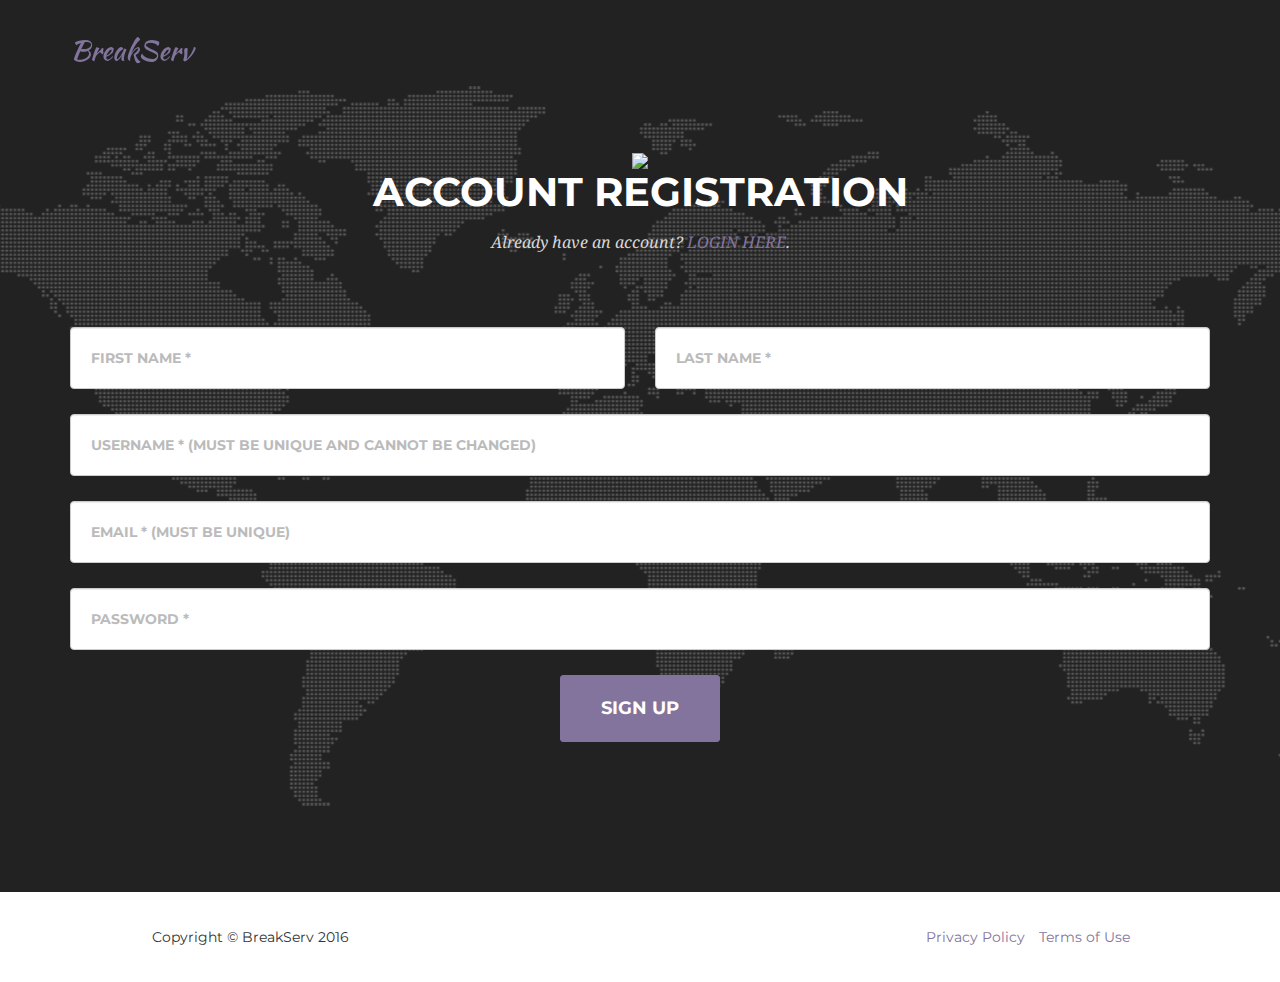
==== commit 129bf327: "." ====
--- a/newMember.html
+++ b/newMember.html
@@ -97,11 +97,11 @@
                      </div>
 
                      <div class="form-group">
-                         <input type="text" class="form-control" placeholder="Username * (must be unique)" name="User" required data-validation-required-message="Please enter your username.">
+                         <input type="text" class="form-control" placeholder="Username * (must be unique and cannot be changed)" name="User" required data-validation-required-message="Please enter your username.">
                      </div>
 
                      <div class="form-group">
-                         <input type="text" class="form-control" placeholder="Email * (must be unique)" name="Email" required data-validation-required-message="Please enter your email.">
+                         <input type="email" class="form-control" placeholder="Email * (must be unique)" name="Email" required data-validation-required-message="Please enter your email.">
                      </div>
 
                      <div class="form-group">
--- a/css/agency.css
+++ b/css/agency.css
@@ -1,7 +1,7 @@
-body{overflow-x:hidden;font-family:"Roboto Slab","Helvetica Neue",Helvetica,Arial,sans-serif}.text-muted{color:#d8d8d8}.text-primary{color:#82749c}p{font-size:14px;line-height:1.75}p.large{font-size:16px}a,a:hover,a:focus,a:active,a.active{outline:0}a{color:#82749c}a:hover,a:focus,a:active,a.active{color:#749c76}h1,h2,h3,h4,h5,h6{font-family:Montserrat,"Helvetica Neue",Helvetica,Arial,sans-serif;text-transform:uppercase;font-weight:700}.img-centered{margin:0 auto}.bg-light-gray{background-color:#f7f7f7}.bg-darkest-gray{background-color:#222}.btn-primary{color:#fff;background-color:#82749c;border-color:#82749c;font-family:Montserrat,"Helvetica Neue",Helvetica,Arial,sans-serif;text-transform:uppercase;font-weight:700}.btn-primary:hover,.btn-primary:focus,.btn-primary:active,.btn-primary.active,.open .dropdown-toggle.btn-primary{color:#fff;background-color:#749c76;border-color:#f6bf01}.btn-primary:active,.btn-primary.active,.open .dropdown-toggle.btn-primary{background-image:none}.btn-primary.disabled,.btn-primary[disabled],fieldset[disabled] .btn-primary,.btn-primary.disabled:hover,.btn-primary[disabled]:hover,fieldset[disabled] .btn-primary:hover,.btn-primary.disabled:focus,.btn-primary[disabled]:focus,fieldset[disabled] .btn-primary:focus,.btn-primary.disabled:active,.btn-primary[disabled]:active,fieldset[disabled] .btn-primary:active,.btn-primary.disabled.active,.btn-primary[disabled].active,fieldset[disabled] .btn-primary.active{background-color:#82749c;border-color:#82749c}.btn-primary .badge{color:#82749c;background-color:#fff}.btn-xl{color:#fff;background-color:#82749c;border-color:#82749c;font-family:Montserrat,"Helvetica Neue",Helvetica,Arial,sans-serif;text-transform:uppercase;font-weight:700;border-radius:3px;font-size:18px;padding:20px 40px}.btn-xl:hover,.btn-xl:focus,.btn-xl:active,.btn-xl.active,.open .dropdown-toggle.btn-xl{color:#fff;background-color:#749c76;border-color:#f6bf01}.btn-xl:active,.btn-xl.active,.open .dropdown-toggle.btn-xl{background-image:none}.btn-xl.disabled,.btn-xl[disabled],fieldset[disabled] .btn-xl,.btn-xl.disabled:hover,.btn-xl[disabled]:hover,fieldset[disabled] .btn-xl:hover,.btn-xl.disabled:focus,.btn-xl[disabled]:focus,fieldset[disabled] .btn-xl:focus,.btn-xl.disabled:active,.btn-xl[disabled]:active,fieldset[disabled] .btn-xl:active,.btn-xl.disabled.active,.btn-xl[disabled].active,fieldset[disabled] .btn-xl.active{background-color:#82749c;border-color:#82749c}.btn-xl .badge{color:#82749c;background-color:#fff}.navbar-default{background-color:#222;border-color:transparent}.navbar-default .navbar-brand{color:#82749c;font-family:"Kaushan Script","Helvetica Neue",Helvetica,Arial,cursive}.navbar-default .navbar-brand:hover,.navbar-default .navbar-brand:focus,.navbar-default .navbar-brand:active,.navbar-default .navbar-brand.active{color:#749c76}.navbar-default .navbar-collapse{border-color:rgba(255,255,255,.02)}.navbar-default .navbar-toggle{background-color:#82749c;border-color:#82749c}.navbar-default .navbar-toggle .icon-bar{background-color:#fff}.navbar-default .navbar-toggle:hover,.navbar-default .navbar-toggle:focus{background-color:#82749c}.navbar-default .nav li a{font-family:Montserrat,"Helvetica Neue",Helvetica,Arial,sans-serif;text-transform:uppercase;font-weight:400;letter-spacing:1px;color:#fff}.navbar-default .nav li a:hover,.navbar-default .nav li a:focus{color:#82749c;outline:0}.navbar-default .navbar-nav>.active>a{border-radius:0;color:#fff;background-color:#82749c}.navbar-default .navbar-nav>.active>a:hover,.navbar-default .navbar-nav>.active>a:focus{color:#fff;background-color:#749c76}@media (min-width:768px){.navbar-default{background-color:transparent;padding:25px 0;-webkit-transition:padding .3s;-moz-transition:padding .3s;transition:padding .3s;border:0}.navbar-default .navbar-brand{font-size:2em;-webkit-transition:all .3s;-moz-transition:all .3s;transition:all .3s}.navbar-default .navbar-nav>.active>a{border-radius:3px}.navbar-default.navbar-shrink{background-color:#222;padding:10px 0}.navbar-default.navbar-shrink .navbar-brand{font-size:1.5em}}header{background-image:url(../img/header-bg.jpg);background-repeat:none;background-attachment:scroll;background-position:center center;-webkit-background-size:cover;-moz-background-size:cover;background-size:cover;-o-background-size:cover;text-align:center;color:#fff}header .intro-text{padding-top:100px;padding-bottom:50px}header .intro-text .intro-lead-in{font-family:"Droid Serif","Helvetica Neue",Helvetica,Arial,sans-serif;font-style:italic;font-size:22px;line-height:22px;margin-bottom:25px}header .intro-text .intro-heading{font-family:Montserrat,"Helvetica Neue",Helvetica,Arial,sans-serif;text-transform:uppercase;font-weight:700;font-size:50px;line-height:50px;margin-bottom:25px}@media (min-width:768px){header .intro-text{padding-top:300px;padding-bottom:200px}header .intro-text .intro-lead-in{font-family:"Droid Serif","Helvetica Neue",Helvetica,Arial,sans-serif;font-style:italic;font-size:40px;line-height:40px;margin-bottom:25px}header .intro-text .intro-heading{font-family:Montserrat,"Helvetica Neue",Helvetica,Arial,sans-serif;text-transform:uppercase;font-weight:700;font-size:75px;line-height:75px;margin-bottom:50px}}section{padding:100px 0}section h2.section-heading{font-size:40px;margin-top:0;margin-bottom:15px}section h3.section-subheading{font-size:16px;font-family:"Droid Serif","Helvetica Neue",Helvetica,Arial,sans-serif;text-transform:none;font-style:italic;font-weight:400;margin-bottom:75px}@media (min-width:768px){section{padding:150px 0}}.service-heading{margin:15px 0;text-transform:none}#portfolio .portfolio-item{margin:0 0 15px;right:0}#portfolio .portfolio-item .portfolio-link{display:block;position:relative;max-width:400px;margin:0 auto}#portfolio .portfolio-item .portfolio-link .portfolio-hover{background:rgba(254,209,54,.9);position:absolute;width:100%;height:100%;opacity:0;transition:all ease .5s;-webkit-transition:all ease .5s;-moz-transition:all ease .5s}#portfolio .portfolio-item .portfolio-link .portfolio-hover:hover{opacity:1}#portfolio .portfolio-item .portfolio-link .portfolio-hover .portfolio-hover-content{position:absolute;width:100%;height:20px;font-size:20px;text-align:center;top:50%;margin-top:-12px;color:#fff}#portfolio .portfolio-item .portfolio-link .portfolio-hover .portfolio-hover-content i{margin-top:-12px}#portfolio .portfolio-item .portfolio-link .portfolio-hover .portfolio-hover-content h3,#portfolio .portfolio-item .portfolio-link .portfolio-hover .portfolio-hover-content h4{margin:0}#portfolio .portfolio-item .portfolio-caption{max-width:400px;margin:0 auto;background-color:#fff;text-align:center;padding:25px}#portfolio .portfolio-item .portfolio-caption h4{text-transform:none;margin:0}#portfolio .portfolio-item .portfolio-caption p{font-family:"Droid Serif","Helvetica Neue",Helvetica,Arial,sans-serif;font-style:italic;font-size:16px;margin:0}#portfolio *{z-index:2}@media (min-width:767px){#portfolio .portfolio-item{margin:0 0 30px}}.timeline{list-style:none;padding:0;position:relative}.timeline:before{top:0;bottom:0;position:absolute;content:"";width:2px;background-color:#f1f1f1;left:40px;margin-left:-1.5px}.timeline>li{margin-bottom:50px;position:relative;min-height:50px}.timeline>li:before,.timeline>li:after{content:" ";display:table}.timeline>li:after{clear:both}.timeline>li .timeline-panel{width:100%;float:right;padding:0 20px 0 100px;position:relative;text-align:left}.timeline>li .timeline-panel:before{border-left-width:0;border-right-width:15px;left:-15px;right:auto}.timeline>li .timeline-panel:after{border-left-width:0;border-right-width:14px;left:-14px;right:auto}.timeline>li .timeline-image{left:0;margin-left:0;width:80px;height:80px;position:absolute;z-index:100;background-color:#82749c;color:#fff;border-radius:100%;border:7px solid #f1f1f1;text-align:center}.timeline>li .timeline-image h4{font-size:10px;margin-top:12px;line-height:14px}.timeline>li.timeline-inverted>.timeline-panel{float:right;text-align:left;padding:0 20px 0 100px}.timeline>li.timeline-inverted>.timeline-panel:before{border-left-width:0;border-right-width:15px;left:-15px;right:auto}.timeline>li.timeline-inverted>.timeline-panel:after{border-left-width:0;border-right-width:14px;left:-14px;right:auto}.timeline>li:last-child{margin-bottom:0}.timeline .timeline-heading h4{margin-top:0;color:inherit}.timeline .timeline-heading h4.subheading{text-transform:none}.timeline .timeline-body>p,.timeline .timeline-body>ul{margin-bottom:0}@media (min-width:768px){.timeline:before{left:50%}.timeline>li{margin-bottom:100px;min-height:100px}.timeline>li .timeline-panel{width:41%;float:left;padding:0 20px 20px 30px;text-align:right}.timeline>li .timeline-image{width:100px;height:100px;left:50%;margin-left:-50px}.timeline>li .timeline-image h4{font-size:13px;margin-top:16px;line-height:18px}.timeline>li.timeline-inverted>.timeline-panel{float:right;text-align:left;padding:0 30px 20px 20px}}@media (min-width:992px){.timeline>li{min-height:150px}.timeline>li .timeline-panel{padding:0 20px 20px}.timeline>li .timeline-image{width:150px;height:150px;margin-left:-75px}.timeline>li .timeline-image h4{font-size:18px;margin-top:30px;line-height:26px}.timeline>li.timeline-inverted>.timeline-panel{padding:0 20px 20px}}@media (min-width:1200px){.timeline>li{min-height:170px}.timeline>li .timeline-panel{padding:0 20px 20px 100px}.timeline>li .timeline-image{width:170px;height:170px;margin-left:-85px}.timeline>li .timeline-image h4{margin-top:40px}.timeline>li.timeline-inverted>.timeline-panel{padding:0 100px 20px 20px}}.team-member{text-align:center;margin-bottom:50px}.team-member img{margin:0 auto;border:7px solid #fff}.team-member h4{margin-top:25px;margin-bottom:0;text-transform:none}.team-member p{margin-top:0}aside.clients img{margin:50px auto}section#login{background-color:#222;background-image:url(../img/map-image.png);background-position:center;background-repeat:no-repeat}section#login .section-heading{color:#fff}section#login .form-group{margin-bottom:25px}section#login .form-group input,section#login .form-group textarea{padding:20px}section#login .form-group input.form-control{height:auto}section#login .form-group textarea.form-control{height:236px}section#login .form-control:focus{border-color:#82749c;box-shadow:none}section#login ::-webkit-input-placeholder{font-family:Montserrat,"Helvetica Neue",Helvetica,Arial,sans-serif;text-transform:uppercase;font-weight:700;color:#bbb}section#login :-moz-placeholder{font-family:Montserrat,"Helvetica Neue",Helvetica,Arial,sans-serif;text-transform:uppercase;font-weight:700;color:#bbb}section#login ::-moz-placeholder{font-family:Montserrat,"Helvetica Neue",Helvetica,Arial,sans-serif;text-transform:uppercase;font-weight:700;color:#bbb}section#login :-ms-input-placeholder{font-family:Montserrat,"Helvetica Neue",Helvetica,Arial,sans-serif;text-transform:uppercase;font-weight:700;color:#bbb}section#login .text-danger{color:#e74c3c}footer{padding:25px 0;text-align:center}footer span.copyright{line-height:40px;font-family:Montserrat,"Helvetica Neue",Helvetica,Arial,sans-serif;text-transform:uppercase;text-transform:none}footer ul.quicklinks{margin-bottom:0;line-height:40px;font-family:Montserrat,"Helvetica Neue",Helvetica,Arial,sans-serif;text-transform:uppercase;text-transform:none}ul.social-buttons{margin-bottom:0}ul.social-buttons li a{display:block;background-color:#222;height:40px;width:40px;border-radius:100%;font-size:20px;line-height:40px;color:#fff;outline:0;-webkit-transition:all .3s;-moz-transition:all .3s;transition:all .3s}ul.social-buttons li a:hover,ul.social-buttons li a:focus,ul.social-buttons li a:active{background-color:#82749c}.btn:focus,.btn:active,.btn.active,.btn:active:focus{outline:0}.portfolio-modal .modal-content{border-radius:0;background-clip:border-box;-webkit-box-shadow:none;box-shadow:none;border:0;min-height:100%;padding:100px 0;text-align:center}.portfolio-modal .modal-content h2{margin-bottom:15px;font-size:3em}.portfolio-modal .modal-content p{margin-bottom:30px}.portfolio-modal .modal-content p.item-intro{margin:20px 0 30px;font-family:"Droid Serif","Helvetica Neue",Helvetica,Arial,sans-serif;font-style:italic;font-size:16px}.portfolio-modal .modal-content ul.list-inline{margin-bottom:30px;margin-top:0}.portfolio-modal .modal-content img{margin-bottom:30px}.portfolio-modal .close-modal{position:absolute;width:75px;height:75px;background-color:transparent;top:25px;right:25px;cursor:pointer}.portfolio-modal .close-modal:hover{opacity:.3}.portfolio-modal .close-modal .lr{height:75px;width:1px;margin-left:35px;background-color:#222;transform:rotate(45deg);-ms-transform:rotate(45deg);-webkit-transform:rotate(45deg);z-index:1051}.portfolio-modal .close-modal .lr .rl{height:75px;width:1px;background-color:#222;transform:rotate(90deg);-ms-transform:rotate(90deg);-webkit-transform:rotate(90deg);z-index:1052}.portfolio-modal .modal-backdrop{opacity:0;display:none}::-moz-selection{text-shadow:none;background:#82749c}::selection{text-shadow:none;background:#82749c}img::selection{background:0 0}img::-moz-selection{background:0 0}body{webkit-tap-highlight-color:#82749c}
+body{overflow-x:hidden;font-family:"Roboto Slab","Helvetica Neue",Helvetica,Arial,sans-serif}.text-muted{color:#d8d8d8}.text-primary{color:#82749c}p{font-size:14px;line-height:1.75}p.large{font-size:16px}a,a:hover,a:focus,a:active,a.active{outline:0}a{color:#82749c}a:hover,a:focus,a:active,a.active{color:#749c76}h1,h2,h3,h4,h5,h6{font-family:Montserrat,"Helvetica Neue",Helvetica,Arial,sans-serif;text-transform:uppercase;font-weight:700}.img-centered{margin:0 auto}.bg-light-gray{background-color:#f7f7f7}.bg-darkest-gray{background-color:#222}.btn-primary{color:#fff;background-color:#82749c;border-color:#82749c;font-family:Montserrat,"Helvetica Neue",Helvetica,Arial,sans-serif;text-transform:uppercase;font-weight:700}.btn-primary:hover,.btn-primary:focus,.btn-primary:active,.btn-primary.active,.open .dropdown-toggle.btn-primary{color:#fff;background-color:#749c76;border-color:#f6bf01}.btn-primary:active,.btn-primary.active,.open .dropdown-toggle.btn-primary{background-image:none}.btn-primary.disabled,.btn-primary[disabled],fieldset[disabled] .btn-primary,.btn-primary.disabled:hover,.btn-primary[disabled]:hover,fieldset[disabled] .btn-primary:hover,.btn-primary.disabled:focus,.btn-primary[disabled]:focus,fieldset[disabled] .btn-primary:focus,.btn-primary.disabled:active,.btn-primary[disabled]:active,fieldset[disabled] .btn-primary:active,.btn-primary.disabled.active,.btn-primary[disabled].active,fieldset[disabled] .btn-primary.active{background-color:#82749c;border-color:#82749c}.btn-primary .badge{color:#82749c;background-color:#fff}.btn-xl{color:#fff;background-color:#82749c;border-color:#82749c;font-family:Montserrat,"Helvetica Neue",Helvetica,Arial,sans-serif;text-transform:uppercase;font-weight:700;border-radius:3px;font-size:18px;padding:20px 40px}.btn-xl:hover,.btn-xl:focus,.btn-xl:active,.btn-xl.active,.open .dropdown-toggle.btn-xl{color:#fff;background-color:#749c76;border-color:#f6bf01}.btn-xl:active,.btn-xl.active,.open .dropdown-toggle.btn-xl{background-image:none}.btn-xl.disabled,.btn-xl[disabled],fieldset[disabled] .btn-xl,.btn-xl.disabled:hover,.btn-xl[disabled]:hover,fieldset[disabled] .btn-xl:hover,.btn-xl.disabled:focus,.btn-xl[disabled]:focus,fieldset[disabled] .btn-xl:focus,.btn-xl.disabled:active,.btn-xl[disabled]:active,fieldset[disabled] .btn-xl:active,.btn-xl.disabled.active,.btn-xl[disabled].active,fieldset[disabled] .btn-xl.active{background-color:#82749c;border-color:#82749c}.btn-xl .badge{color:#82749c;background-color:#fff}.navbar-default{background-color:#222;border-color:transparent}.navbar-default .navbar-brand{color:#82749c;font-family:"Kaushan Script","Helvetica Neue",Helvetica,Arial,cursive}.navbar-default .navbar-brand:hover,.navbar-default .navbar-brand:focus,.navbar-default .navbar-brand:active,.navbar-default .navbar-brand.active{color:#749c76}.navbar-default .navbar-collapse{border-color:rgba(255,255,255,.02)}.navbar-default .navbar-toggle{background-color:#82749c;border-color:#82749c}.navbar-default .navbar-toggle .icon-bar{background-color:#fff}.navbar-default .navbar-toggle:hover,.navbar-default .navbar-toggle:focus{background-color:#82749c}.navbar-default .nav li a{font-family:Montserrat,"Helvetica Neue",Helvetica,Arial,sans-serif;text-transform:uppercase;font-weight:400;letter-spacing:1px;color:#fff}.navbar-default .nav li a:hover,.navbar-default .nav li a:focus{color:#82749c;outline:0}.navbar-default .navbar-nav>.active>a{border-radius:0;color:#fff;background-color:#82749c}.navbar-default .navbar-nav>.active>a:hover,.navbar-default .navbar-nav>.active>a:focus{color:#fff;background-color:#749c76}@media (min-width:768px){.navbar-default{background-color:transparent;padding:25px 0;-webkit-transition:padding .3s;-moz-transition:padding .3s;transition:padding .3s;border:0}.navbar-default .navbar-brand{font-size:2em;-webkit-transition:all .3s;-moz-transition:all .3s;transition:all .3s}.navbar-default .navbar-nav>.active>a{border-radius:3px}.navbar-default.navbar-shrink{background-color:#222;padding:10px 0}.navbar-default.navbar-shrink .navbar-brand{font-size:1.5em}}header{background-image:url(../img/header-bg.jpg);background-repeat:none;background-attachment:scroll;background-position:center center;-webkit-background-size:cover;-moz-background-size:cover;background-size:cover;-o-background-size:cover;text-align:center;color:#fff}header .intro-text{padding-top:100px;padding-bottom:50px}header .intro-text .intro-lead-in{font-family:"Droid Serif","Helvetica Neue",Helvetica,Arial,sans-serif;font-style:italic;font-size:22px;line-height:22px;margin-bottom:25px}header .intro-text .intro-heading{font-family:Montserrat,"Helvetica Neue",Helvetica,Arial,sans-serif;text-transform:uppercase;font-weight:700;font-size:50px;line-height:50px;margin-bottom:25px}@media (min-width:768px){header .intro-text{padding-top:300px;padding-bottom:200px}header .intro-text .intro-lead-in{font-family:"Droid Serif","Helvetica Neue",Helvetica,Arial,sans-serif;font-style:italic;font-size:40px;line-height:40px;margin-bottom:25px}header .intro-text .intro-heading{font-family:Montserrat,"Helvetica Neue",Helvetica,Arial,sans-serif;text-transform:uppercase;font-weight:700;font-size:75px;line-height:75px;margin-bottom:50px}}section{padding:100px 0}section h2.section-heading{font-size:40px;margin-top:0;margin-bottom:15px}section h3.section-subheading{font-size:16px;font-family:"Droid Serif","Helvetica Neue",Helvetica,Arial,sans-serif;text-transform:none;font-style:italic;font-weight:400;margin-bottom:75px}@media (min-width:768px){section{padding:150px 0}}.service-heading{margin:15px 0;text-transform:none}#portfolio .portfolio-item{margin:0 0 15px;right:0}#portfolio .portfolio-item .portfolio-link{display:block;position:relative;max-width:400px;margin:0 auto}#portfolio .portfolio-item .portfolio-link .portfolio-hover{background:rgba(254,209,54,.9);position:absolute;width:100%;height:100%;opacity:0;transition:all ease .5s;-webkit-transition:all ease .5s;-moz-transition:all ease .5s}#portfolio .portfolio-item .portfolio-link .portfolio-hover:hover{opacity:1}#portfolio .portfolio-item .portfolio-link .portfolio-hover .portfolio-hover-content{position:absolute;width:100%;height:20px;font-size:20px;text-align:center;top:50%;margin-top:-12px;color:#fff}#portfolio .portfolio-item .portfolio-link .portfolio-hover .portfolio-hover-content i{margin-top:-12px}#portfolio .portfolio-item .portfolio-link .portfolio-hover .portfolio-hover-content h3,#portfolio .portfolio-item .portfolio-link .portfolio-hover .portfolio-hover-content h4{margin:0}#portfolio .portfolio-item .portfolio-caption{max-width:400px;margin:0 auto;background-color:#fff;text-align:center;padding:25px}#portfolio .portfolio-item .portfolio-caption h4{text-transform:none;margin:0}#portfolio .portfolio-item .portfolio-caption p{font-family:"Droid Serif","Helvetica Neue",Helvetica,Arial,sans-serif;font-style:italic;font-size:16px;margin:0}#portfolio *{z-index:2}@media (min-width:767px){#portfolio .portfolio-item{margin:0 0 30px}}.timeline{list-style:none;padding:0;position:relative}.timeline:before{top:0;bottom:0;position:absolute;content:"";width:2px;background-color:#f1f1f1;left:40px;margin-left:-1.5px}.timeline>li{margin-bottom:50px;position:relative;min-height:50px}.timeline>li:before,.timeline>li:after{content:" ";display:table}.timeline>li:after{clear:both}.timeline>li .timeline-panel{width:100%;float:right;padding:0 20px 0 100px;position:relative;text-align:left}.timeline>li .timeline-panel:before{border-left-width:0;border-right-width:15px;left:-15px;right:auto}.timeline>li .timeline-panel:after{border-left-width:0;border-right-width:14px;left:-14px;right:auto}.timeline>li .timeline-image{left:0;margin-left:0;width:80px;height:80px;position:absolute;z-index:100;background-color:#82749c;color:#fff;border-radius:100%;border:7px solid #f1f1f1;text-align:center}.timeline>li .timeline-image h4{font-size:10px;margin-top:12px;line-height:14px}.timeline>li.timeline-inverted>.timeline-panel{float:right;text-align:left;padding:0 20px 0 100px}.timeline>li.timeline-inverted>.timeline-panel:before{border-left-width:0;border-right-width:15px;left:-15px;right:auto}.timeline>li.timeline-inverted>.timeline-panel:after{border-left-width:0;border-right-width:14px;left:-14px;right:auto}.timeline>li:last-child{margin-bottom:0}.timeline .timeline-heading h4{margin-top:0;color:inherit}.timeline .timeline-heading h4.subheading{text-transform:none}.timeline .timeline-body>p,.timeline .timeline-body>ul{margin-bottom:0}@media (min-width:768px){.timeline:before{left:50%}.timeline>li{margin-bottom:100px;min-height:100px}.timeline>li .timeline-panel{width:41%;float:left;padding:0 20px 20px 30px;text-align:right}.timeline>li .timeline-image{width:100px;height:100px;left:50%;margin-left:-50px}.timeline>li .timeline-image h4{font-size:13px;margin-top:16px;line-height:18px}.timeline>li.timeline-inverted>.timeline-panel{float:right;text-align:left;padding:0 30px 20px 20px}}@media (min-width:992px){.timeline>li{min-height:150px}.timeline>li .timeline-panel{padding:0 20px 20px}.timeline>li .timeline-image{width:150px;height:150px;margin-left:-75px}.timeline>li .timeline-image h4{font-size:18px;margin-top:30px;line-height:26px}.timeline>li.timeline-inverted>.timeline-panel{padding:0 20px 20px}}@media (min-width:1200px){.timeline>li{min-height:170px}.timeline>li .timeline-panel{padding:0 20px 20px 100px}.timeline>li .timeline-image{width:170px;height:170px;margin-left:-85px}.timeline>li .timeline-image h4{margin-top:40px}.timeline>li.timeline-inverted>.timeline-panel{padding:0 100px 20px 20px}}.team-member{text-align:center;margin-bottom:50px}.team-member img{margin:0 auto;border:7px solid #fff}.team-member h4{margin-top:25px;margin-bottom:0;text-transform:none}.team-member p{margin-top:0}aside.clients img{margin:50px auto}section#login{background-color:#222;background-image:url(../img/map-image.png);background-position:center;background-repeat:no-repeat}section#login .section-heading{color:#fff}section#login .form-group{margin-bottom:25px}section#login .form-group input,section#login .form-group textarea{padding:20px}section#login .form-group input.form-control{height:auto}section#login .form-group textarea.form-control{height:236px}section#login .form-control:focus{border-color:#82749c;box-shadow:none}section#login ::-webkit-input-placeholder{font-family:Montserrat,"Helvetica Neue",Helvetica,Arial,sans-serif;text-transform:uppercase;font-weight:700;color:#bbb}section#login :-moz-placeholder{font-family:Montserrat,"Helvetica Neue",Helvetica,Arial,sans-serif;text-transform:uppercase;font-weight:700;color:#bbb}section#login ::-moz-placeholder{font-family:Montserrat,"Helvetica Neue",Helvetica,Arial,sans-serif;text-transform:uppercase;font-weight:700;color:#bbb}section#login :-ms-input-placeholder{font-family:Montserrat,"Helvetica Neue",Helvetica,Arial,sans-serif;text-transform:uppercase;font-weight:700;color:#bbb}section#login .text-danger{color:#e74c3c}footer{padding:25px 0;text-align:center}footer span.copyright{line-height:40px;font-family:Montserrat,"Helvetica Neue",Helvetica,Arial,sans-serif;text-transform:uppercase;text-transform:none}footer ul.quicklinks{margin-bottom:0;line-height:40px;font-family:Montserrat,"Helvetica Neue",Helvetica,Arial,sans-serif;text-transform:uppercase;text-transform:none}ul.social-buttons{margin-bottom:0}ul.social-buttons li a{display:block;background-color:#222;height:40px;width:40px;border-radius:100%;font-size:20px;line-height:40px;color:#fff;outline:0;-webkit-transition:all .3s;-moz-transition:all .3s;transition:all .3s}ul.social-buttons li a:hover,ul.social-buttons li a:focus,ul.social-buttons li a:active{background-color:#82749c}.btn:focus,.btn:active,.btn.active,.btn:active:focus{outline:0}.portfolio-modal .modal-content{border-radius:0;background-clip:border-box;-webkit-box-shadow:none;box-shadow:none;border:0;min-height:100%;padding:100px 0;text-align:center}.portfolio-modal .modal-content h2{margin-bottom:15px;font-size:3em}.portfolio-modal .modal-content p{margin-bottom:30px}.portfolio-modal .modal-content p.item-intro{margin:20px 0 30px;font-family:"Droid Serif","Helvetica Neue",Helvetica,Arial,sans-serif;font-style:italic;font-size:16px}.portfolio-modal .modal-content ul.list-inline{margin-bottom:30px;margin-top:0}.portfolio-modal .modal-content img{margin-bottom:30px}.portfolio-modal .close-modal{position:absolute;width:75px;height:75px;background-color:transparent;top:25px;right:25px;cursor:pointer}.portfolio-modal .close-modal:hover{opacity:.3}.portfolio-modal .close-modal .lr{height:75px;width:1px;margin-left:35px;background-color:#222;transform:rotate(45deg);-ms-transform:rotate(45deg);-webkit-transform:rotate(45deg);z-index:1051}.portfolio-modal .close-modal .lr .rl{height:75px;width:1px;background-color:#222;transform:rotate(90deg);-ms-transform:rotate(90deg);-webkit-transform:rotate(90deg);z-index:1052}.portfolio-modal .modal-backdrop{opacity:0;display:none}::-moz-selection{text-shadow:none;background:#b0c6b0}::selection{text-shadow:none;background:#b0c6b0}img::selection{background:0 0}img::-moz-selection{background:0 0}body{webkit-tap-highlight-color:#82749c}
 
 
 section#homepage{ background-color:#222;background-image:url(../img/blkbg.png);background-position:center;background-repeat:no-repeat }section#homepage .section-heading{color:#fff}section#homepage .form-group{margin-bottom:25px}section#homepage .form-group input,section#homepage .form-group textarea{padding:20px}section#homepage .form-group input.form-control{height:auto}section#homepage .form-group textarea.form-control{height:236px}section#homepage .form-control:focus{border-color:#82749c;box-shadow:none}section#homepage ::-webkit-input-placeholder{font-family:Montserrat,"Helvetica Neue",Helvetica,Arial,sans-serif;text-transform:uppercase;font-weight:700;color:#bbb}section#homepage :-moz-placeholder{font-family:Montserrat,"Helvetica Neue",Helvetica,Arial,sans-serif;text-transform:uppercase;font-weight:700;color:#bbb}section#homepage ::-moz-placeholder{font-family:Montserrat,"Helvetica Neue",Helvetica,Arial,sans-serif;text-transform:uppercase;font-weight:700;color:#bbb}section#homepage :-ms-input-placeholder{font-family:Montserrat,"Helvetica Neue",Helvetica,Arial,sans-serif;text-transform:uppercase;font-weight:700;color:#bbb}section#homepage .text-danger{color:#e74c3c}
 
-footer{padding:25px 0;text-align:center}footer span.copyright{line-height:40px;font-family:Montserrat,"Helvetica Neue",Helvetica,Arial,sans-serif;text-transform:uppercase;text-transform:none}footer ul.quicklinks{margin-bottom:0;line-height:40px;font-family:Montserrat,"Helvetica Neue",Helvetica,Arial,sans-serif;text-transform:uppercase;text-transform:none}ul.social-buttons{margin-bottom:0}ul.social-buttons li a{display:block;background-color:#222;height:40px;width:40px;border-radius:100%;font-size:20px;line-height:40px;color:#fff;outline:0;-webkit-transition:all .3s;-moz-transition:all .3s;transition:all .3s}ul.social-buttons li a:hover,ul.social-buttons li a:focus,ul.social-buttons li a:active{background-color:#82749c}.btn:focus,.btn:active,.btn.active,.btn:active:focus{outline:0}.portfolio-modal .modal-content{border-radius:0;background-clip:border-box;-webkit-box-shadow:none;box-shadow:none;border:0;min-height:100%;padding:100px 0;text-align:center}.portfolio-modal .modal-content h2{margin-bottom:15px;font-size:3em}.portfolio-modal .modal-content p{margin-bottom:30px}.portfolio-modal .modal-content p.item-intro{margin:20px 0 30px;font-family:"Droid Serif","Helvetica Neue",Helvetica,Arial,sans-serif;font-style:italic;font-size:16px}.portfolio-modal .modal-content ul.list-inline{margin-bottom:30px;margin-top:0}.portfolio-modal .modal-content img{margin-bottom:30px}.portfolio-modal .close-modal{position:absolute;width:75px;height:75px;background-color:transparent;top:25px;right:25px;cursor:pointer}.portfolio-modal .close-modal:hover{opacity:.3}.portfolio-modal .close-modal .lr{height:75px;width:1px;margin-left:35px;background-color:#222;transform:rotate(45deg);-ms-transform:rotate(45deg);-webkit-transform:rotate(45deg);z-index:1051}.portfolio-modal .close-modal .lr .rl{height:75px;width:1px;background-color:#222;transform:rotate(90deg);-ms-transform:rotate(90deg);-webkit-transform:rotate(90deg);z-index:1052}.portfolio-modal .modal-backdrop{opacity:0;display:none}::-moz-selection{text-shadow:none;background:#82749c}::selection{text-shadow:none;background:#82749c}img::selection{background:0 0}img::-moz-selection{background:0 0}body{webkit-tap-highlight-color:#82749c}
+footer{padding:25px 0;text-align:center}footer span.copyright{line-height:40px;font-family:Montserrat,"Helvetica Neue",Helvetica,Arial,sans-serif;text-transform:uppercase;text-transform:none}footer ul.quicklinks{margin-bottom:0;line-height:40px;font-family:Montserrat,"Helvetica Neue",Helvetica,Arial,sans-serif;text-transform:uppercase;text-transform:none}ul.social-buttons{margin-bottom:0}ul.social-buttons li a{display:block;background-color:#222;height:40px;width:40px;border-radius:100%;font-size:20px;line-height:40px;color:#fff;outline:0;-webkit-transition:all .3s;-moz-transition:all .3s;transition:all .3s}ul.social-buttons li a:hover,ul.social-buttons li a:focus,ul.social-buttons li a:active{background-color:#82749c}.btn:focus,.btn:active,.btn.active,.btn:active:focus{outline:0}.portfolio-modal .modal-content{border-radius:0;background-clip:border-box;-webkit-box-shadow:none;box-shadow:none;border:0;min-height:100%;padding:100px 0;text-align:center}.portfolio-modal .modal-content h2{margin-bottom:15px;font-size:3em}.portfolio-modal .modal-content p{margin-bottom:30px}.portfolio-modal .modal-content p.item-intro{margin:20px 0 30px;font-family:"Droid Serif","Helvetica Neue",Helvetica,Arial,sans-serif;font-style:italic;font-size:16px}.portfolio-modal .modal-content ul.list-inline{margin-bottom:30px;margin-top:0}.portfolio-modal .modal-content img{margin-bottom:30px}.portfolio-modal .close-modal{position:absolute;width:75px;height:75px;background-color:transparent;top:25px;right:25px;cursor:pointer}.portfolio-modal .close-modal:hover{opacity:.3}.portfolio-modal .close-modal .lr{height:75px;width:1px;margin-left:35px;background-color:#222;transform:rotate(45deg);-ms-transform:rotate(45deg);-webkit-transform:rotate(45deg);z-index:1051}.portfolio-modal .close-modal .lr .rl{height:75px;width:1px;background-color:#222;transform:rotate(90deg);-ms-transform:rotate(90deg);-webkit-transform:rotate(90deg);z-index:1052}.portfolio-modal .modal-backdrop{opacity:0;display:none}::-moz-selection{text-shadow:none;background:#b0c6b0}::selection{text-shadow:none;background:#b0c6b0}img::selection{background:0 0}img::-moz-selection{background:0 0}body{webkit-tap-highlight-color:#82749c}
 
